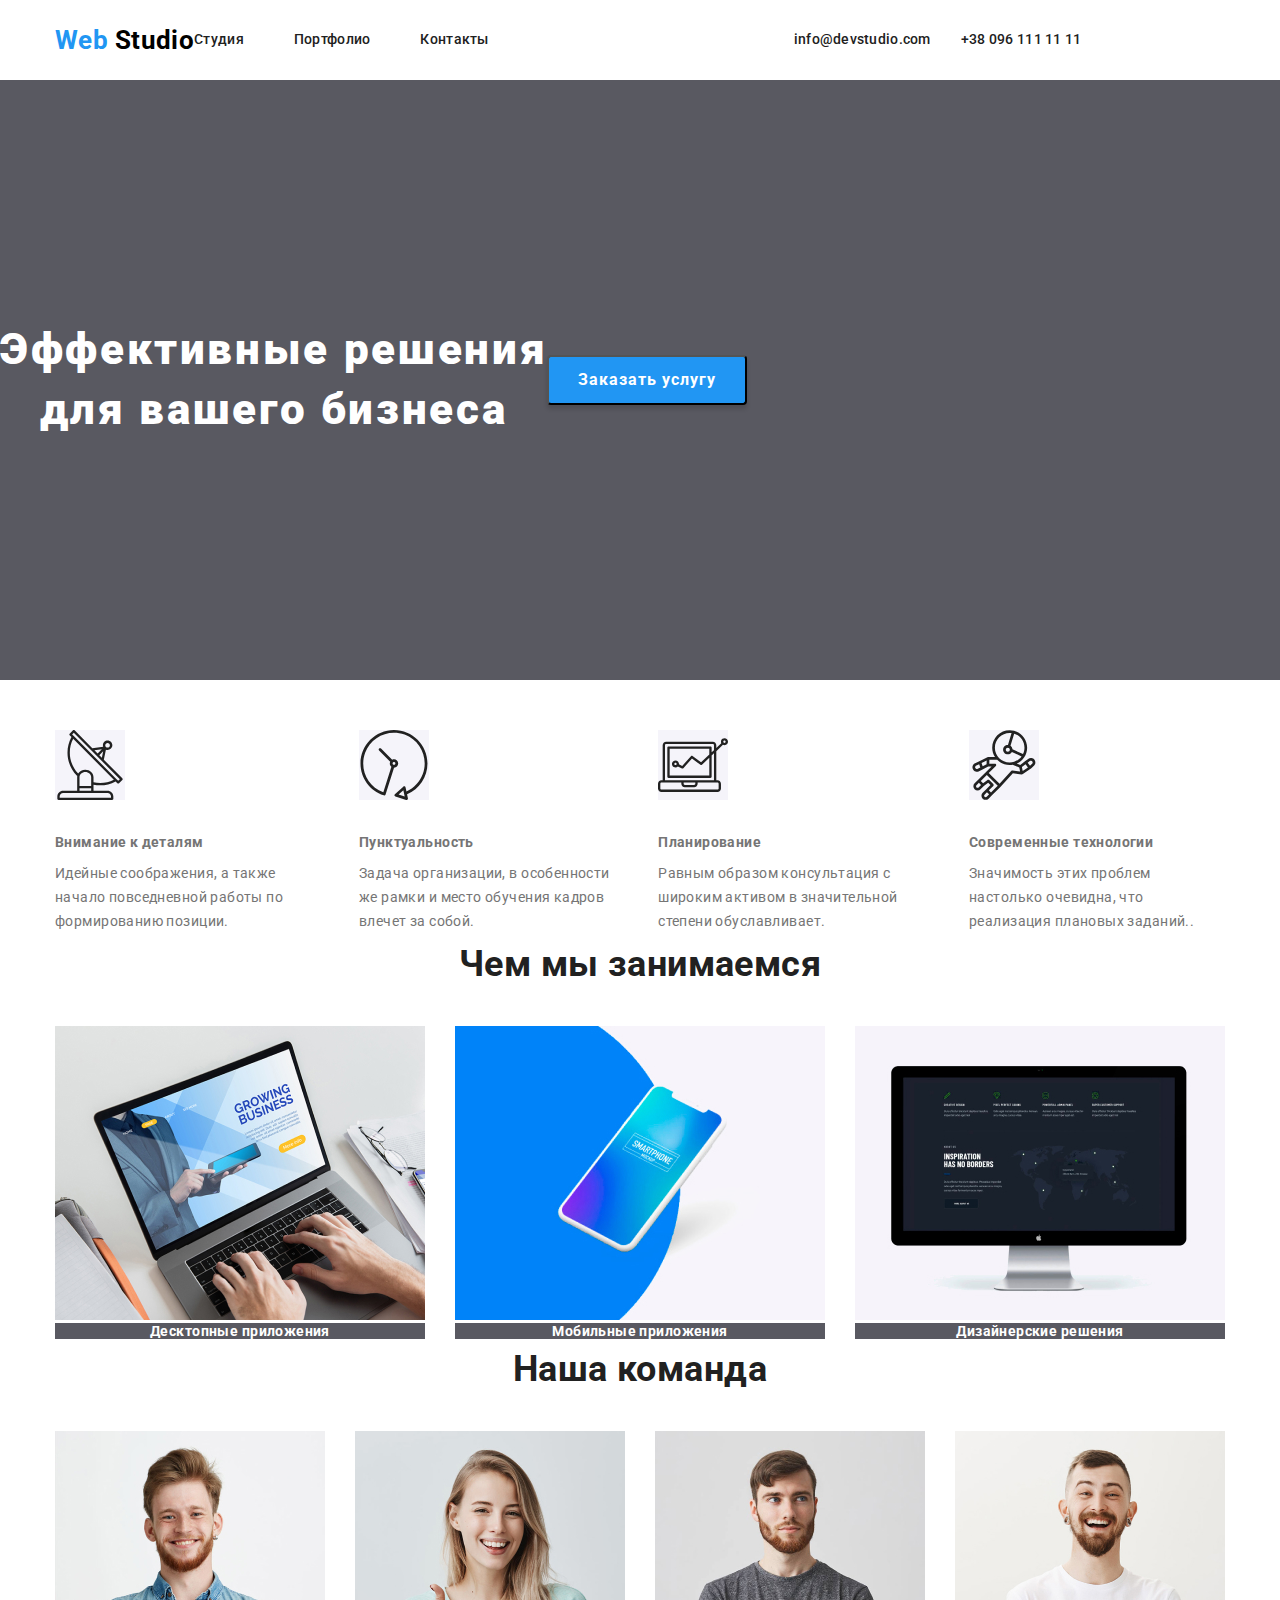
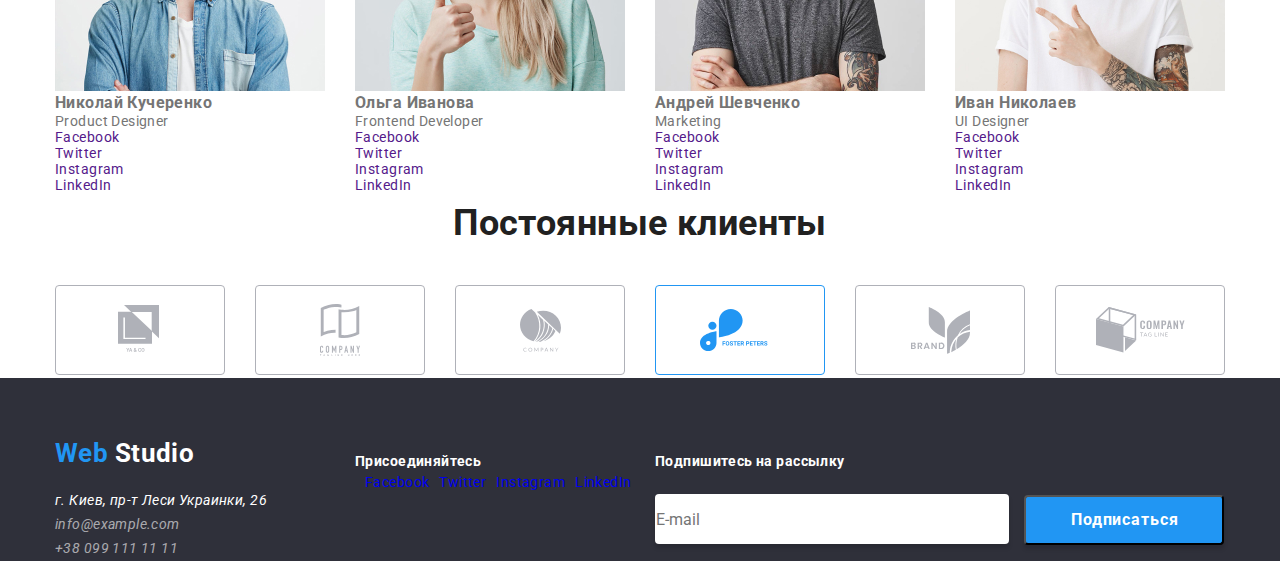
==== index.html @ f5c5eb75 "исправление  стилей, footer закончил" ====
<!DOCTYPE html>
<html lang="ru">


<head>
	<meta charset="UTF-8">
	<meta name="viewport" content="width=device-width, initial-scale=1.0">
	<title lang="en">WebStudio</title>
	<link rel="stylesheet" href="./css/normalise.css">
	<link rel="stylesheet" href="./css/styles.css">
	<link href="https://fonts.googleapis.com/css2?family=Roboto:wght@400;500;700&display=swap" rel="stylesheet">
</head>

<body>
	<!--Шапка -->
	<header>
		<div  class="container">
			<nav class="nav">
			<!-- Логотип кампании -->
			<a class="logotip" lang="en" href="./index.html"><span class="logotip--text" >Web</span> Studio</a>
			<ul class="nav--list">
				<li class="nav--item">
					<a class="nav--link" href="./index.html">Студия</a>
				</li>
				<li class="nav--item">
					<a class="nav--link " href="./portfolio.html">Портфолио</a>
				</li>
				<li class="nav--item">
					<a class="nav--link" href=./index.html>Контакты</a>
				</li>
			</ul>
			<div class="contact">
				<ul class="nav--list1">
					<li  class="nav--item1">
						<a class="nav--link1" href="mailto:info@devstudio.com">info@devstudio.com</a>
						</li>
					<li  class="nav--item1">
						<a class="nav--link1" href="tel:+380961111111">+38 096 111 11 11</a>
					</li>
				</ul>
			</div>
			</nav>
		</div>

		 <!-- Hero -->
		 <div class="hero">
			<h1 class="title--h1" >Эффективные решения <br>  для вашего бизнеса</h1>
			<button class="button" type="button">Заказать услугу</button>
		 </div>
	</header>
	<main>
		<!-- Приимущества -->
		<section class="about">
			<div class="container">
				<h2 hidden> О компании </h2>
				<ul class="about--list">
					<li class="about--item">
						<img class="about--img" src="./img/advantage/satelite.svg" alt=" Спутниковая антена" width="70" height="70">
						<h3 class="about--title">Внимание к деталям</h3>
						<p class="about--text">Идейные соображения, а также начало повседневной работы по формированию позиции.</p>
					</li>
					<li class="about--item">
						<img class="about--img" src="./img/advantage/clok.svg" alt="Часы" width="70" height="70">
						<h3 class="about--title" >Пунктуальность</h3>
						<p class="about--text"> Задача организации, в особенности же рамки и место обучения кадров влечет за собой.</p>
					</li>
					<li class="about--item">
						<img class="about--img" src="./img/advantage/plan.svg" alt="Планирование" width="70" height="70">
						<h3 class="about--title" >Планирование</h3>
						<p class="about--text">Равным образом консультация с широким активом в значительной степени обуславливает.</p>
					</li>
					<li class="about--item">
						<img class="about--img" src="./img/advantage/cosmonaut.svg" alt="Современные технологии" width="70" height="70">
						<h3 class="about--title" >Современные технологии</h3>
						<p class="about--text">Значимость этих проблем настолько очевидна, что реализация плановых заданий..</p>
					</li>
				</ul>
			</div>

		</section>
		<!-- Разработки -->
		<section class="work">
			<div class="container">
				<h2 class="title--h2">Чем мы занимаемся</h2>
				<ul class="work--list">
					<li class="work--item">
						<img class="work--img" src="./img/biznes/descktop.jpg" alt="Десктопные приложения" width="370" height="294">
						<h3 class="work--title">Десктопные приложения</h3>
					</li>
					<li class="work--item">
						<img class="work--img" src="./img/biznes/mobilca.jpg" alt="Мобильные приложения" width="370" height="294">
						<h3 class="work--title">Мобильные приложения</h3>
					</li>
					<li class="work--item">
						<img class="work--img" src="./img/biznes/designed.jpg" alt="Дизайнерские решения" width="370" height="294">
						<h3 class="work--title">Дизайнерские решения</h3>
					</li>
				</ul>
			</div>

		</section>
		<!-- Команда разработчиков -->
		<section class="command">
			<div class="container">
				<h2 class="title--h2">Наша команда</h2>
				<ul class="command--list">
					<li class="command--item">
						<img class="command--img-name" src="./img/comand/img.jpg" alt="Николай Кучеренко" width="270" height="260">
						<h3 class="command--title" >Николай Кучеренко</h3>
						<p class="command--text" lang="en">Product Designer</p>
						<ul>
							<li><a href="" aria-label="Ссылка на Facebook">Facebook</a></li>
							<li><a href="" aria-label="Ссылка на Twitter">Twitter</a></li>
							 <li><a href="" aria-label="Ссылка на Instagram">Instagram</a></li>
							<li><a href="" aria-label="Ссылка на LinkedIn">LinkedIn</a></li>
						</ul>
					</li>
					<li class="command--item">
						<img class="command--img-name" src="./img/comand/img-1.jpg" alt="Ольга Иванова" width="270" height="260">
						<h3 class="command--title" >Ольга Иванова</h3>
						<p class="command--text" lang="en">Frontend Developer</p>
						<ul>
							<li>
								<li><a href="" aria-label="Ссылка на Facebook">Facebook</a></li>
								<li><a href="" aria-label="Ссылка на Twitter">Twitter</a></li>
								<li><a href="" aria-label="Ссылка на Instagram">Instagram</a></li>
								<li><a href="" aria-label="Ссылка на LinkedIn">LinkedIn</a></li>
						</ul>
					</li>
					<li class="command--item">
						<img class="command--img-name" src="./img/comand/img-2.jpg" alt="Андрей Шевченко" width="270" height="260">
						<h3 class="command--title">Андрей Шевченко</h3>
						<p class="command--text" lang="en">Marketing</p>
						<ul>
							<li><a href="" aria-label="Ссылка на Facebook">Facebook</a></li>
							<li><a href="" aria-label="Ссылка на Twitter">Twitter</a></li>
							<li><a href="" aria-label="Ссылка на Instagram">Instagram</a></li>
							<li><a href="" aria-label="Ссылка на LinkedIn">LinkedIn</a></li>
						</ul>
					</li>
					<li class="command--item">
						<img class="command--img-name" src="./img/comand/img-3.jpg" alt="Иван Николаев" width="270" height="260">
						<h3 class="command--title" >Иван Николаев</h3>
						<p class="command--text" lang="en">UI Designer</p>
						<ul>
						 <li><a href="" aria-label="Ссылка на Facebook">Facebook</a></li>
						<li><a href="" aria-label="Ссылка на Twitter">Twitter</a></li>
						<li><a href="" aria-label="Ссылка на Instagram">Instagram</a></li>
						<li><a href="" aria-label="Ссылка на LinkedIn">LinkedIn</a></li>
						</ul>
					</li>
				</ul>
			</div>

		</section>
		<!-- Клиенты компании -->
		<section class="customers">
			<div class="container">
				<h2 class="title--h2">Постоянные клиенты</h2>
				<ul class="customers--list">
					<li class="customers--item"><a href="./index.html"><img src="./img/klient/Client1.svg" alt="ссылка на компанию" width="170"
								height="90"></a></li>
					<li class="customers--item"><a href="./index.html"><img src="./img/klient/Client2.svg" alt="ссылка на компанию" width="170"
								height="90"></a></li>
					<li class="customers--item"><a href="./index.html"><img src="./img/klient/Client3.svg" alt="ссылка на компанию" width="170"
								height="90"></a></li>
					<li class="customers--item"><a href="./index.html"><img src="./img/klient/Client4.svg" alt="ссылка на компанию" width="170"
								height="90"></a></li>
					<li class="customers--item"><a href="./index.html"><img src="./img/klient/Client5.svg" alt="ссылка на компанию" width="170"
								height="90"></a></li>
					<li class="customers--item"><a href="./index.html"><img src="./img/klient/Client6.svg" alt="ссылка на компанию" width="170"
								height="90"></a></li>
				</ul>
			</div>

		</section>
	</main>
	<!-- Координаты и обратная связь -->
	<footer class="footer">
		<div class="container">
		<!-- Логотип кампании -->
		<ul class="footer--list">
			<li class="footer--item">
				<a class="logotip" lang="en" href="./index.html"><span class="logotip--text">Web</span> Studio</a>
				<address class="address"> <span class="address--city">г. Киев, пр-т Леси Украинки, 26</span><br>
					info@example.com <br>
					+38 099 111 11 11
				</address>
			</li>
			<li class="footer--item1">
				<b class="footer--text">Присоединяйтесь</b>
				<ul class="footer--list1">
					<li class="footer--link"></li> <a href="#" aria-label="Ссылка на Facebook">Facebook</a></li>
					<li class="footer--link"></li> <a href="#" aria-label="Ссылка на Twitter">Twitter</a></li>
					<li class="footer--link"></li><a href="#" aria-label="Ссылка на Instagram">Instagram</a></li>
					<li class="footer--link"></li> <a href="#" aria-label="Ссылка на LinkedIn">LinkedIn</a></li>
				</ul>
			</li>
			<li class="footer--item2">
				<b class="footer--text">Подпишитесь на рассылку</b>

				<input class="footer--email" type="email"  placeholder="E-mail" name="email" />
				<button class="footer--buttom" type="submit"> Подписаться</button>
			</li>
		</ul>
		</div>

	</footer>

</body>

</html>
---- css/normalise.css ----
/*! normalize.css v8.0.1 | MIT License | github.com/necolas/normalize.css */

/* Document
   ========================================================================== */

/**
 * 1. Correct the line height in all browsers.
 * 2. Prevent adjustments of font size after orientation changes in iOS.
 */

html {
  line-height: 1.15; /* 1 */
  -webkit-text-size-adjust: 100%; /* 2 */
}

/* Sections
   ========================================================================== */

/**
 * Remove the margin in all browsers.
 */

body {
  margin: 0;
}

/**
 * Render the `main` element consistently in IE.
 */

main {
  display: block;
}

/**
 * Correct the font size and margin on `h1` elements within `section` and
 * `article` contexts in Chrome, Firefox, and Safari.
 */

h1 {
  font-size: 2em;
  margin: 0.67em 0;
}

/* Grouping content
   ========================================================================== */

/**
 * 1. Add the correct box sizing in Firefox.
 * 2. Show the overflow in Edge and IE.
 */

hr {
  box-sizing: content-box; /* 1 */
  height: 0; /* 1 */
  overflow: visible; /* 2 */
}

/**
 * 1. Correct the inheritance and scaling of font size in all browsers.
 * 2. Correct the odd `em` font sizing in all browsers.
 */

pre {
  font-family: monospace, monospace; /* 1 */
  font-size: 1em; /* 2 */
}

/* Text-level semantics
   ========================================================================== */

/**
 * Remove the gray background on active links in IE 10.
 */

a {
  background-color: transparent;
}

/**
 * 1. Remove the bottom border in Chrome 57-
 * 2. Add the correct text decoration in Chrome, Edge, IE, Opera, and Safari.
 */

abbr[title] {
  border-bottom: none; /* 1 */
  text-decoration: underline; /* 2 */
  text-decoration: underline dotted; /* 2 */
}

/**
 * Add the correct font weight in Chrome, Edge, and Safari.
 */

b,
strong {
  font-weight: bolder;
}

/**
 * 1. Correct the inheritance and scaling of font size in all browsers.
 * 2. Correct the odd `em` font sizing in all browsers.
 */

code,
kbd,
samp {
  font-family: monospace, monospace; /* 1 */
  font-size: 1em; /* 2 */
}

/**
 * Add the correct font size in all browsers.
 */

small {
  font-size: 80%;
}

/**
 * Prevent `sub` and `sup` elements from affecting the line height in
 * all browsers.
 */

sub,
sup {
  font-size: 75%;
  line-height: 0;
  position: relative;
  vertical-align: baseline;
}

sub {
  bottom: -0.25em;
}

sup {
  top: -0.5em;
}

/* Embedded content
   ========================================================================== */

/**
 * Remove the border on images inside links in IE 10.
 */

img {
  border-style: none;
}

/* Forms
   ========================================================================== */

/**
 * 1. Change the font styles in all browsers.
 * 2. Remove the margin in Firefox and Safari.
 */

button,
input,
optgroup,
select,
textarea {
  font-family: inherit; /* 1 */
  font-size: 100%; /* 1 */
  line-height: 1.15; /* 1 */
  margin: 0; /* 2 */
}

/**
 * Show the overflow in IE.
 * 1. Show the overflow in Edge.
 */

button,
input { /* 1 */
  overflow: visible;
}

/**
 * Remove the inheritance of text transform in Edge, Firefox, and IE.
 * 1. Remove the inheritance of text transform in Firefox.
 */

button,
select { /* 1 */
  text-transform: none;
}

/**
 * Correct the inability to style clickable types in iOS and Safari.
 */

button,
[type="button"],
[type="reset"],
[type="submit"] {
  -webkit-appearance: button;
}

/**
 * Remove the inner border and padding in Firefox.
 */

button::-moz-focus-inner,
[type="button"]::-moz-focus-inner,
[type="reset"]::-moz-focus-inner,
[type="submit"]::-moz-focus-inner {
  border-style: none;
  padding: 0;
}

/**
 * Restore the focus styles unset by the previous rule.
 */

button:-moz-focusring,
[type="button"]:-moz-focusring,
[type="reset"]:-moz-focusring,
[type="submit"]:-moz-focusring {
  outline: 1px dotted ButtonText;
}

/**
 * Correct the padding in Firefox.
 */

fieldset {
  padding: 0.35em 0.75em 0.625em;
}

/**
 * 1. Correct the text wrapping in Edge and IE.
 * 2. Correct the color inheritance from `fieldset` elements in IE.
 * 3. Remove the padding so developers are not caught out when they zero out
 *    `fieldset` elements in all browsers.
 */

legend {
  box-sizing: border-box; /* 1 */
  color: inherit; /* 2 */
  display: table; /* 1 */
  max-width: 100%; /* 1 */
  padding: 0; /* 3 */
  white-space: normal; /* 1 */
}

/**
 * Add the correct vertical alignment in Chrome, Firefox, and Opera.
 */

progress {
  vertical-align: baseline;
}

/**
 * Remove the default vertical scrollbar in IE 10+.
 */

textarea {
  overflow: auto;
}

/**
 * 1. Add the correct box sizing in IE 10.
 * 2. Remove the padding in IE 10.
 */

[type="checkbox"],
[type="radio"] {
  box-sizing: border-box; /* 1 */
  padding: 0; /* 2 */
}

/**
 * Correct the cursor style of increment and decrement buttons in Chrome.
 */

[type="number"]::-webkit-inner-spin-button,
[type="number"]::-webkit-outer-spin-button {
  height: auto;
}

/**
 * 1. Correct the odd appearance in Chrome and Safari.
 * 2. Correct the outline style in Safari.
 */

[type="search"] {
  -webkit-appearance: textfield; /* 1 */
  outline-offset: -2px; /* 2 */
}

/**
 * Remove the inner padding in Chrome and Safari on macOS.
 */

[type="search"]::-webkit-search-decoration {
  -webkit-appearance: none;
}

/**
 * 1. Correct the inability to style clickable types in iOS and Safari.
 * 2. Change font properties to `inherit` in Safari.
 */

::-webkit-file-upload-button {
  -webkit-appearance: button; /* 1 */
  font: inherit; /* 2 */
}

/* Interactive
   ========================================================================== */

/*
 * Add the correct display in Edge, IE 10+, and Firefox.
 */

details {
  display: block;
}

/*
 * Add the correct display in all browsers.
 */

summary {
  display: list-item;
}

/* Misc
   ========================================================================== */

/**
 * Add the correct display in IE 10+.
 */

template {
  display: none;
}

/**
 * Add the correct display in IE 10.
 */

[hidden] {
  display: none;
}
---- css/styles.css ----
@charset "UTF-8";
:root {
  --main-font: "Roboto", sans-serif;
  --secondary-font: "Raleway", sans-serif;
  --title--dark-color: #212121;
  --title--light-color: #ffffff;
  --btn--dark-color: #212121;
  --btn--accent-color: #2196f3;
  --btn--light-color: #ffffff;
  --text--dark-color: #757575;
  --text--light-color: #ffffff;
  --accent--color: #2196f3;
}

html {
  -webkit-box-sizing: border-box;
          box-sizing: border-box;
}

*,
*::before,
*::after {
  -webkit-box-sizing: inherit;
          box-sizing: inherit;
  margin: 0;
  padding: 0;
}

body {
  font-family: var(--main-font);
  font-size: 14px;
  letter-spacing: 0.03em;
  color: var(--text--dark-color);
}

ul {
  list-style: none;
}

a {
  text-decoration: none;
}

/* Шапка и Логотип компании */
.container {
  width: 1200px;
  padding-left: 15px;
  padding-right: 15px;
  margin-left: auto;
  margin-right: auto;
}

.nav {
  display: -webkit-box;
  display: -ms-flexbox;
  display: flex;
  -webkit-box-align: center;
      -ms-flex-align: center;
          align-items: center;
}

.logotip {
  /*   display: flex;
  margin-left: 215px;
  margin-right: 85px; */
  padding-top: 24px;
  padding-bottom: 24px;
  font-family: var(--secondary-fonty);
  font-weight: 700;
  font-size: 26px;
  line-height: 1.19;
  color: #000000;
}

.logotip--text {
  color: var(--accent--color);
}

/* Панель навигации */
.nav--list {
  display: -webkit-box;
  display: -ms-flexbox;
  display: flex;
}

.nav--list .nav--item + .nav--item {
  margin-left: 50px;
}

.nav--list1 {
  display: -webkit-box;
  display: -ms-flexbox;
  display: flex;
  margin-left: 305px;
}

.nav--list1 .nav--item1 + .nav--item1 {
  margin-left: 30px;
}

.nav--link,
.nav--link1 {
  display: block;
  font-weight: 500;
  line-height: 1.14;
  letter-spacing: 0.02em;
  padding-top: 32px;
  padding-bottom: 32px;
  color: var(--title--dark-color);
}

.nav--link:hover,
.nav--link:focus,
.nav--link1:hover,
.nav--link1:focus {
  color: var(--accent--color);
}

/* Hero */
.hero {
  display: -webkit-box;
  display: -ms-flexbox;
  display: flex;
  -webkit-box-align: center;
      -ms-flex-align: center;
          align-items: center;
  width: 1600px;
  height: 600px;
  margin-top: auto;
  margin-left: auto;
  /*  justify-content: space-between; */
  text-align: center;
  background-color: rgba(47, 48, 58, 0.8);
}

.title--h1 {
  font-weight: 900;
  font-size: 44px;
  line-height: 1.36;
  letter-spacing: 0.06em;
  /*   padding-top: 200px;
  padding-bottom: 30px; */
  color: var(--title--light-color);
}

.button {
  font-family: var(--main-font);
  font-weight: 700;
  font-size: 16px;
  line-height: 0.53;
  letter-spacing: 0.06em;
  color: var(--btn--light-color);
  background: var(--btn--accent-color);
  -webkit-box-shadow: 0px 4px 4px rgba(0, 0, 0, 0.15);
          box-shadow: 0px 4px 4px rgba(0, 0, 0, 0.15);
  border-radius: 4px;
  width: 200px;
  height: 50px;
}

/*Приимущества */
.container .about {
  margin-top: 94px;
  /*  margin-left: 215px; */
}

.title--h2 {
  font-weight: 700;
  font-size: 36px;
  line-height: 1.67;
  text-align: center;
  height: 42px;
  color: var(--title--dark-color);
}

.about--list {
  display: -webkit-box;
  display: -ms-flexbox;
  display: flex;
}

.about--item {
  padding-top: 50px;
  margin-right: 30px;
}

.about--item:last-child {
  margin-right: 0;
}

.about--img,
.work--img {
  background-color: #F5F4FA;
}

.about--title {
  font-weight: 700;
  font-size: 14px;
  line-height: 1.36;
  margin-top: 30px;
}

.about--text,
.address,
.footer--text {
  line-height: 1.71;
  margin-top: 10px;
}

/* Разработки */
.container .work {
  margin-top: 94px;
  /*   margin-left: 215px; */
}

.work--list {
  display: -webkit-box;
  display: -ms-flexbox;
  display: flex;
}

.work--item {
  padding-top: 50px;
  margin-right: 30px;
}

.work--item:not(3) {
  margin-right: 0;
}

.work--title {
  /*  */
  width: 370px;
  /*  height: 70px; */
  font-weight: 700;
  font-size: 14px;
  line-height: 16px;
  text-align: center;
  color: var(--title--light-color);
  background-color: rgba(47, 48, 58, 0.8);
}

/* Команда разработчиков */
.container .command {
  margin-top: 94px;
  /* padding-left: 215px; */
  background: #F5F4FA;
}

.command--list {
  display: -webkit-box;
  display: -ms-flexbox;
  display: flex;
}

.command--item {
  padding-right: 30px;
  margin-top: 50px;
}

.command--item:last-child {
  padding: 0;
}

.command--title
.command--text {
  font-weight: 500;
  font-size: 16px;
  line-height: 1.19;
  padding-left: 495px;
  text-align: center;
}

.command--text {
  font-weight: 400;
}

/* Клиенты компании */
.container .customers {
  margin-top: 94px;
  margin-left: 215px;
}

.customers--list {
  display: -webkit-box;
  display: -ms-flexbox;
  display: flex;
}

.customers--item {
  padding-right: 30px;
  margin-top: 50px;
}

.customers--item:not(6) {
  margin-right: 0;
}

/* Портфолио - шапка*/
.container .prtfolio {
  margin-top: 93px;
  /*  margin-left: 215px; */
  background-color: red;
}

.btn--list {
  display: -webkit-box;
  display: -ms-flexbox;
  display: flex;
  margin-bottom: 4px;
}

.btn--item {
  display: block;
  margin-right: 8px;
}

.btn--item:not(5) {
  margin-right: 0;
}

.button--list {
  font-family: var(--main-font);
  font-weight: 500;
  font-size: 16px;
  line-height: 1.62px;
  letter-spacing: 0.03em;
  color: var(--btn--dark-color);
  background: #f5f4fa;
  border-radius: 4px;
}

.button--list:hover,
.button--list:focus {
  font-family: var(--main-font);
  font-weight: 500;
  font-size: 16px;
  line-height: 1.62;
  color: var(--btn--light-color);
  background-color: var(--btn--accent-color);
}

/* Портфолио -Каталог Работ */
.container .portfolio {
  /*   width: 1170px;
  height: 1360px; */
  margin-top: 93px;
  /*  margin-left: 215px; */
}

.work--catalog-list {
  display: -webkit-box;
  display: -ms-flexbox;
  display: flex;
  -ms-flex-wrap: wrap;
      flex-wrap: wrap;
}

.work--catalog-item {
  display: block;
  width: 370px;
  height: 404px;
  margin-right: 30px;
  margin-top: 30px;
}

.work--catalog-item:nth-child(3n+3) {
  margin-right: 0;
}

.work--catalog-title {
  font-weight: 700;
  font-size: 18px;
  line-height: 2;
  letter-spacing: 0.06em;
  color: var(--title--dark-color);
}

.work--catalog-text {
  font-size: 16px;
  line-height: 1.88px;
  color: var(--text--dark-color);
}

/* .work--catalog-textstyle:hover,
.work--catalog-textstyle:focus
{
  color: var(--text--light-color);
  background-color: var(--accent--color);
}
.work--catalog-link:hover{
  color: var(--text--light-color);
  background-color: var(--accent--color);
}
 */
/* Координаты и обратная связь */
.footer {
  /*   height: 252px; */
  background: #2F303A;
}

.container .footer {
  width: 1170px;
}

.footer--list {
  display: -webkit-box;
  display: -ms-flexbox;
  display: flex;
}

.footer--item {
  padding-top: 60px;
  width: 231px;
}

.footer--item .logotip {
  /* width: 153px; */
  margin: 0;
  padding: 0;
  color: var(--text--light-color);
}

.footer--item .address {
  /*  display: flex; */
  margin: 0;
  padding: 0;
  padding-top: 20px;
  color: rgba(255, 255, 255, 0.6);
}

.footer--item .address--city {
  color: var(--text--light-color);
}

.footer--item1 {
  width: 206px;
  margin-left: 69px;
  padding-top: 72px;
}

.footer--list1 {
  display: -webkit-box;
  display: -ms-flexbox;
  display: flex;
}

.footer--link {
  margin-top: 20px;
  margin-left: 10px;
}

.footer--item2 {
  width: 570px;
  margin-top: 72px;
  margin-left: 94px;
  /*   background-color: red */
}

.footer--item2 .footer--text {
  margin: 0;
  display: block;
  color: var(--title--light-color);
}

.footer--item1 .footer--text {
  margin: 0;
  display: block;
  color: var(--title--light-color);
}

.footer--email {
  display: inline-block;
  margin: 0;
  padding: 0;
  height: 50px;
  margin-top: 20px;
  /*  margin-right: 12px; */
  width: 354px;
  font-size: 16px;
  line-height: 1.25px;
  border: 1px solid rgba(255, 255, 255, 0.3);
  -webkit-box-sizing: border-box;
          box-sizing: border-box;
  -webkit-box-shadow: 0px 4px 4px rgba(0, 0, 0, 0.15);
          box-shadow: 0px 4px 4px rgba(0, 0, 0, 0.15);
  border-radius: 4px;
}

.footer--buttom {
  display: inline-block;
  width: 200px;
  height: 50px;
  margin-left: 12px;
  padding-top: 10px;
  padding-bottom: 10px;
  padding-left: 29px;
  padding-right: 28px;
  font-weight: 700;
  font-size: 16px;
  line-height: 1,87;
  /* align-items: center; */
  text-align: center;
  letter-spacing: 0.06em;
  color: var(--btn--light-color);
  background: #2196F3;
  /* #2F303A; */
  -webkit-box-shadow: 0px 4px 4px rgba(0, 0, 0, 0.15);
          box-shadow: 0px 4px 4px rgba(0, 0, 0, 0.15);
  border-radius: 4px;
}

/* .footer--buttom:hover,
.footer--buttom:focus{
  background-color: var(--btn--accent-color);
} */
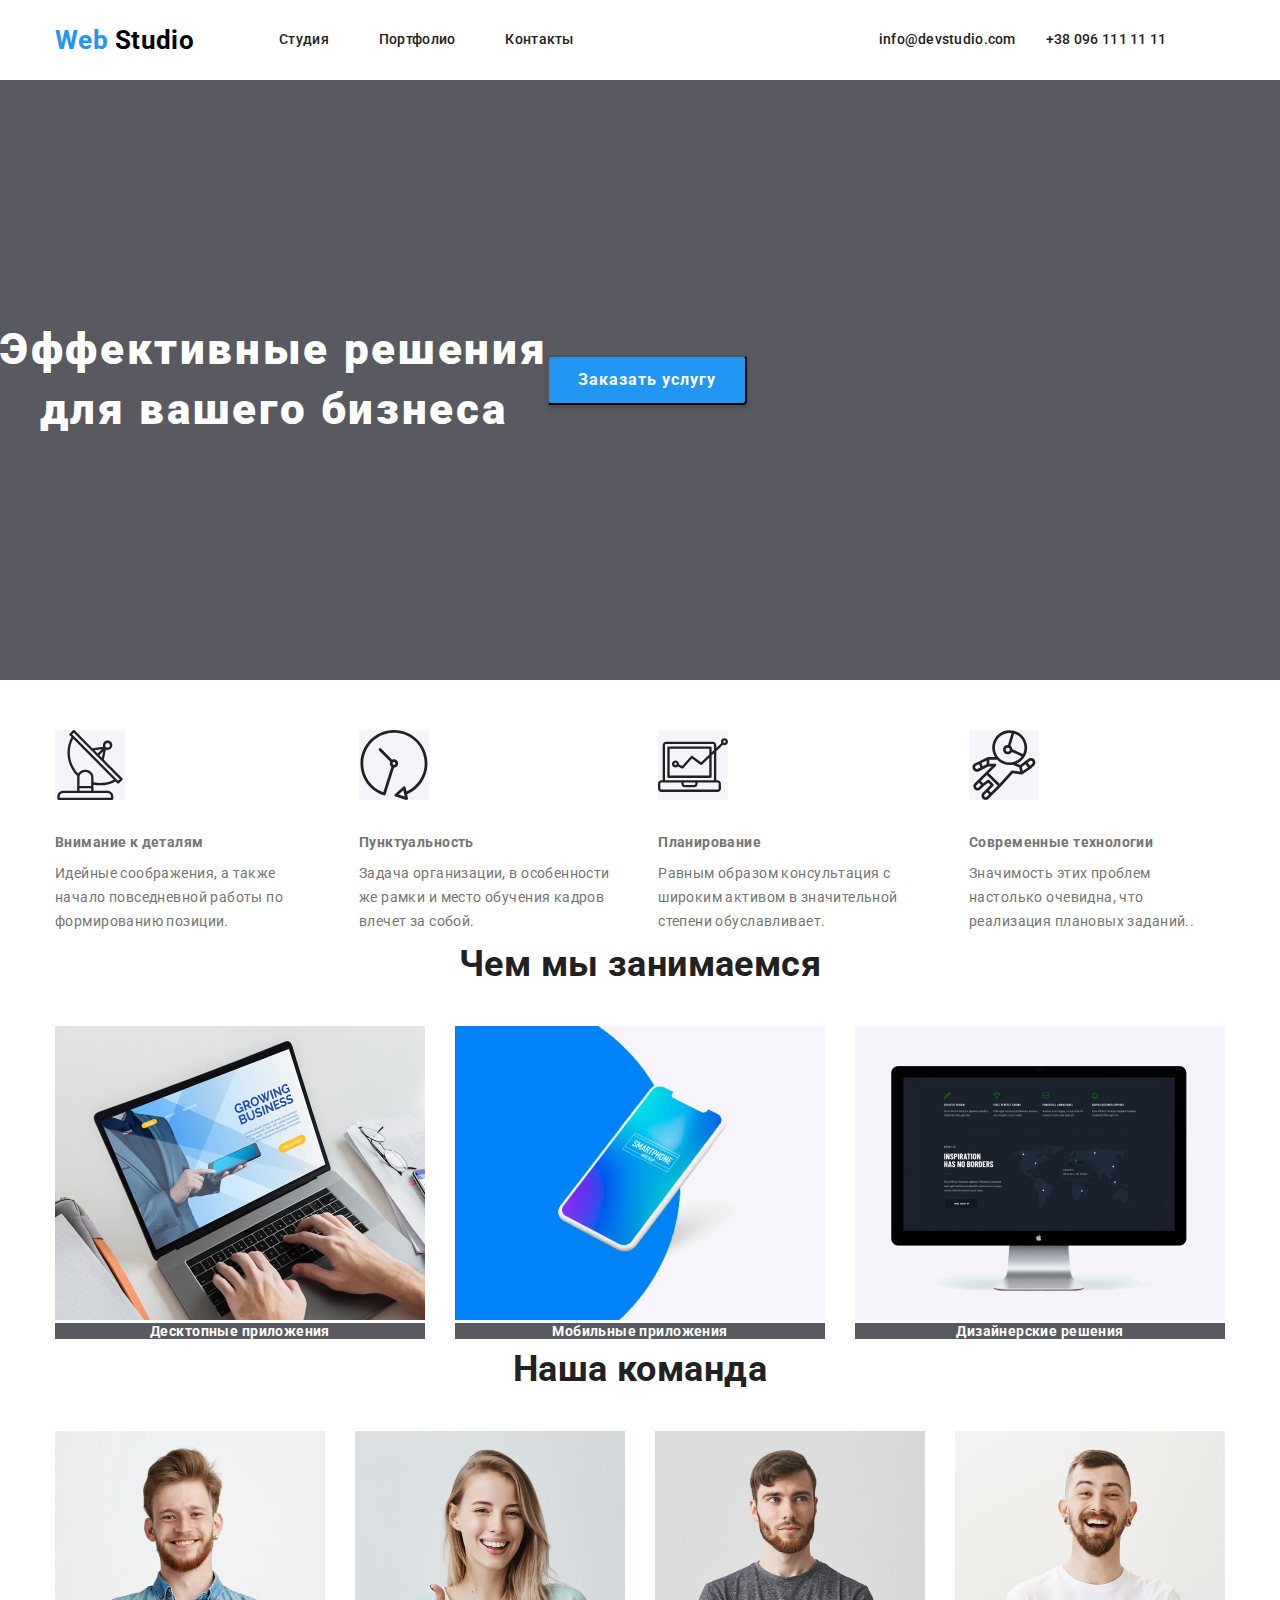
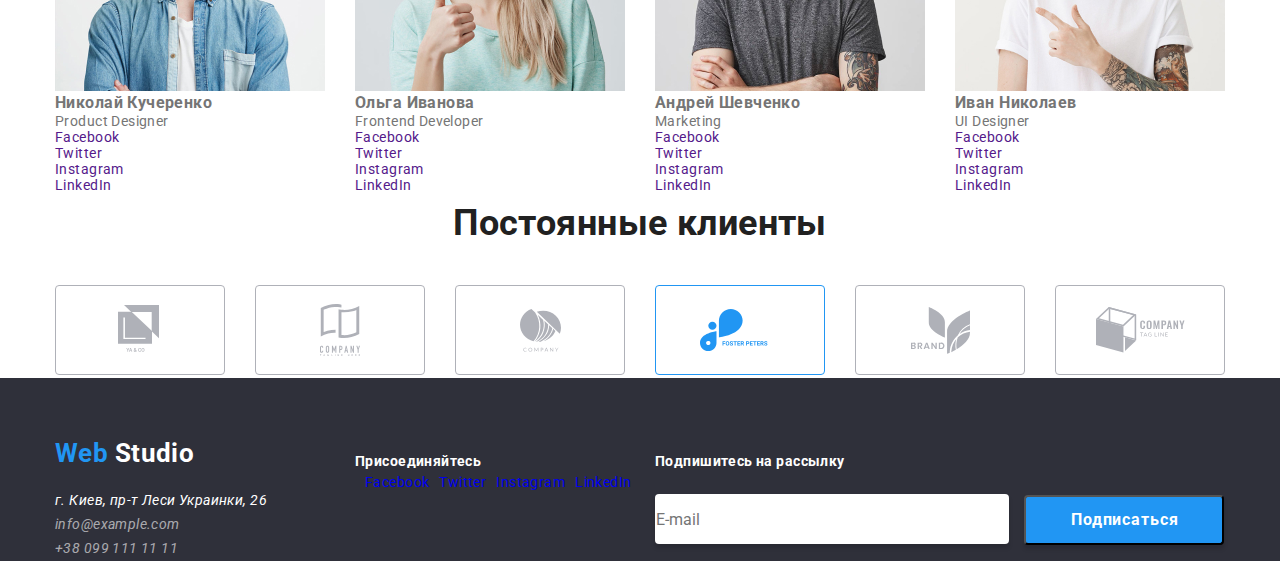
==== commit aef7e651: "шапка и footer finito lya comedy" ====
--- a/index.html
+++ b/index.html
@@ -1,6 +1,5 @@
 <!DOCTYPE html>
 <html lang="ru">
-
 
 <head>
 	<meta charset="UTF-8">
--- a/css/styles.css
+++ b/css/styles.css
@@ -54,6 +54,7 @@
   display: -webkit-box;
   display: -ms-flexbox;
   display: flex;
+  /* justify-content: space-between; */
   -webkit-box-align: center;
       -ms-flex-align: center;
           align-items: center;
@@ -63,8 +64,8 @@
   /*   display: flex;
   margin-left: 215px;
   margin-right: 85px; */
-  padding-top: 24px;
-  padding-bottom: 24px;
+  /* padding-top: 24px; */
+  /*  padding-bottom: 24px; */
   font-family: var(--secondary-fonty);
   font-weight: 700;
   font-size: 26px;
@@ -81,6 +82,7 @@
   display: -webkit-box;
   display: -ms-flexbox;
   display: flex;
+  margin-left: 85px;
 }
 
 .nav--list .nav--item + .nav--item {
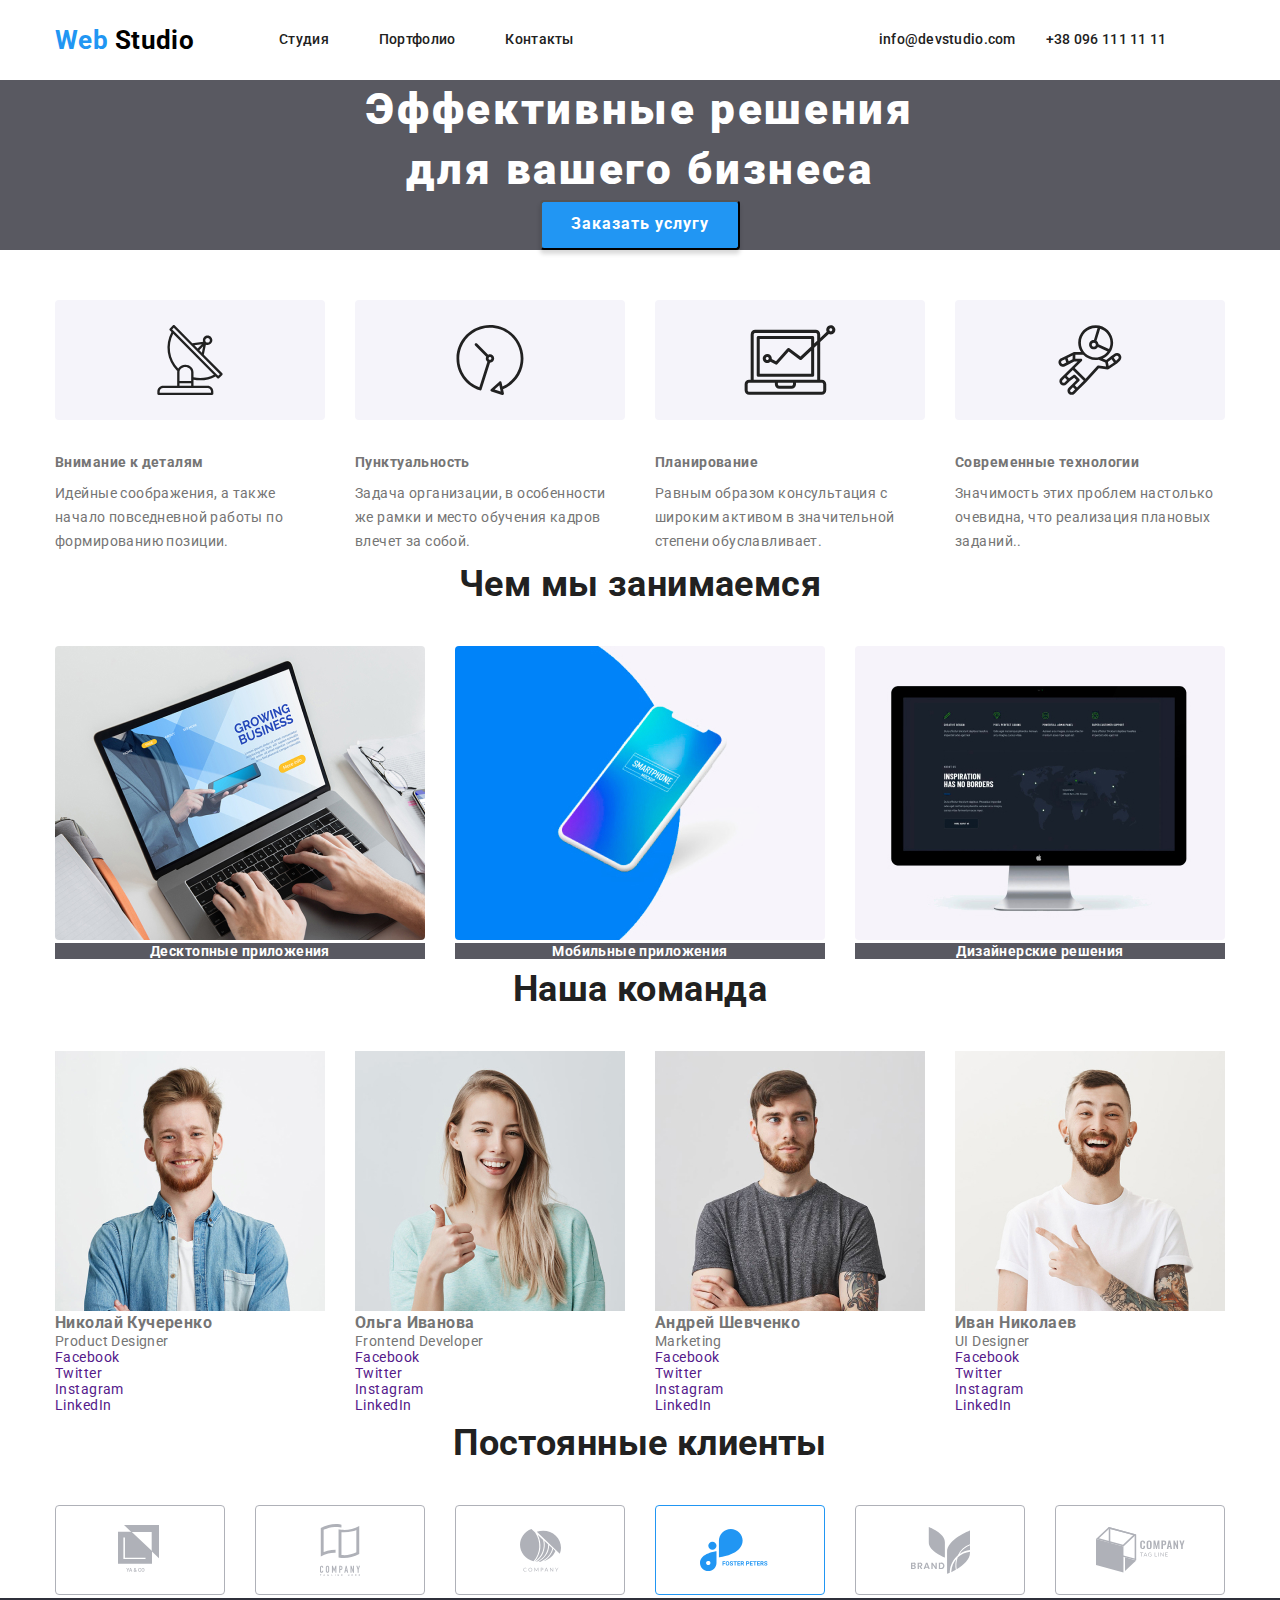
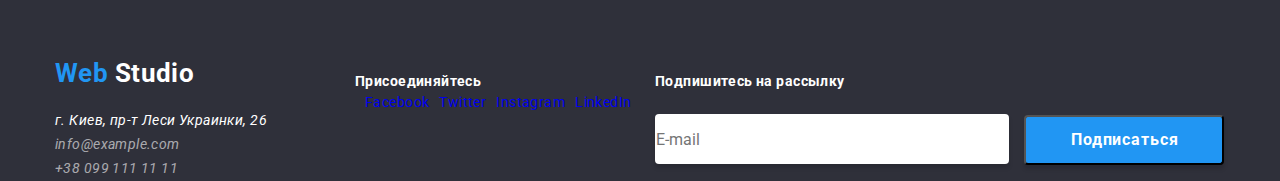
==== commit f55e4d07: "стили приимущества finito lya comedi" ====
--- a/index.html
+++ b/index.html
@@ -8,6 +8,12 @@
 	<link rel="stylesheet" href="./css/normalise.css">
 	<link rel="stylesheet" href="./css/styles.css">
 	<link href="https://fonts.googleapis.com/css2?family=Roboto:wght@400;500;700&display=swap" rel="stylesheet">
+	<!-- <style>
+		header{
+			background-image: url(./img/Header.png);
+  		/* background-color: rgba(47, 48, 58, 0.8); */
+		}
+	</style> -->
 </head>
 
 <body>
@@ -43,8 +49,11 @@
 
 		 <!-- Hero -->
 		 <div class="hero">
-			<h1 class="title--h1" >Эффективные решения <br>  для вашего бизнеса</h1>
-			<button class="button" type="button">Заказать услугу</button>
+			 <div class="container">
+					<h1 class="title--h1" >Эффективные решения <br>  для вашего бизнеса</h1>
+				<button class="button" type="button">Заказать услугу</button>
+			 </div>
+
 		 </div>
 	</header>
 	<main>
--- a/css/styles.css
+++ b/css/styles.css
@@ -118,19 +118,8 @@
   color: var(--accent--color);
 }
 
-/* Hero */
+/* Hero добавить фон */
 .hero {
-  display: -webkit-box;
-  display: -ms-flexbox;
-  display: flex;
-  -webkit-box-align: center;
-      -ms-flex-align: center;
-          align-items: center;
-  width: 1600px;
-  height: 600px;
-  margin-top: auto;
-  margin-left: auto;
-  /*  justify-content: space-between; */
   text-align: center;
   background-color: rgba(47, 48, 58, 0.8);
 }
@@ -140,30 +129,34 @@
   font-size: 44px;
   line-height: 1.36;
   letter-spacing: 0.06em;
-  /*   padding-top: 200px;
-  padding-bottom: 30px; */
+  margin: 0;
   color: var(--title--light-color);
 }
 
 .button {
+  width: 200px;
+  height: 50px;
+  /*   display: inline-block; */
   font-family: var(--main-font);
   font-weight: 700;
   font-size: 16px;
   line-height: 0.53;
   letter-spacing: 0.06em;
+  /*  padding-top: 10px;
+  padding-bottom: 10px;
+  padding-right: 32px;
+  padding-left: 32px;
+ */
   color: var(--btn--light-color);
   background: var(--btn--accent-color);
   -webkit-box-shadow: 0px 4px 4px rgba(0, 0, 0, 0.15);
           box-shadow: 0px 4px 4px rgba(0, 0, 0, 0.15);
   border-radius: 4px;
-  width: 200px;
-  height: 50px;
 }
 
 /*Приимущества */
 .container .about {
   margin-top: 94px;
-  /*  margin-left: 215px; */
 }
 
 .title--h2 {
@@ -182,6 +175,7 @@
 }
 
 .about--item {
+  width: 270px;
   padding-top: 50px;
   margin-right: 30px;
 }
@@ -190,8 +184,16 @@
   margin-right: 0;
 }
 
+.about--img {
+  width: 270px;
+  height: 120px;
+  padding-top: 25px;
+  padding-bottom: 25px;
+}
+
 .about--img,
 .work--img {
+  border-radius: 4px;
   background-color: #F5F4FA;
 }
 
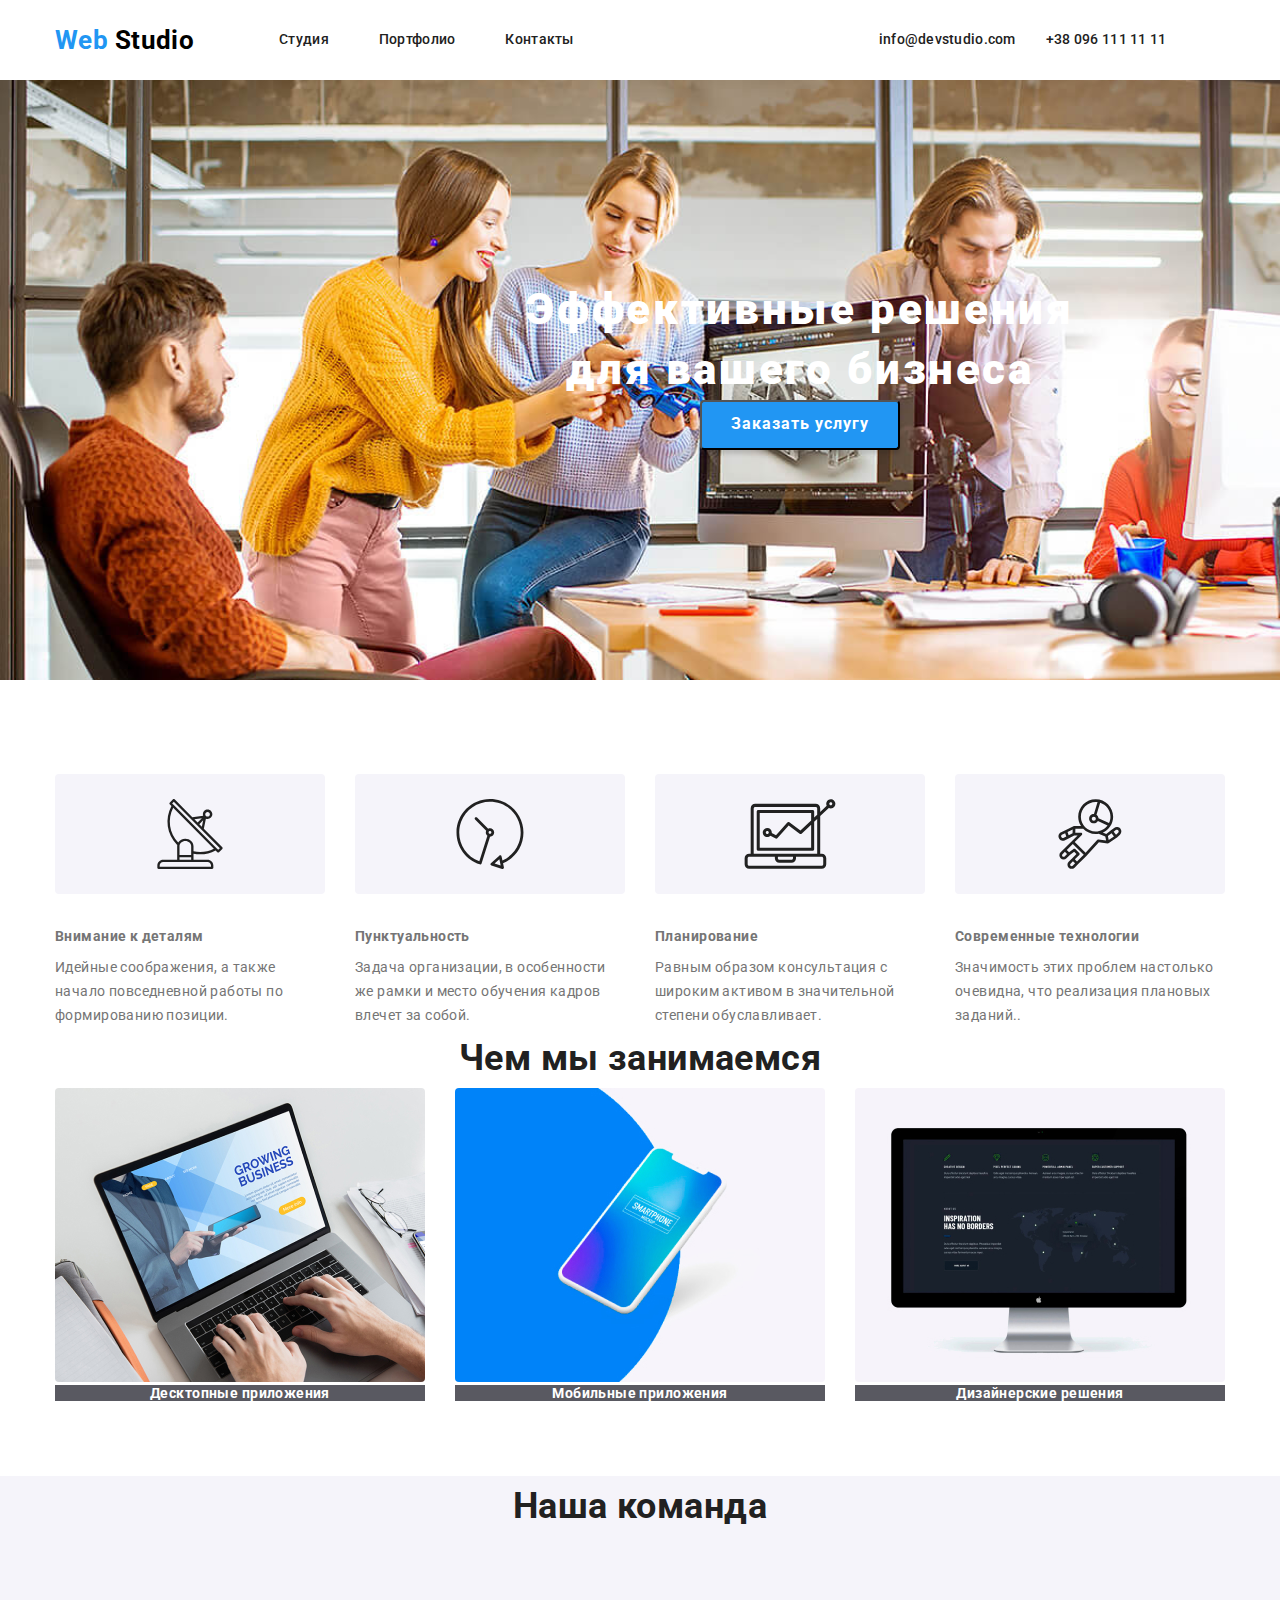
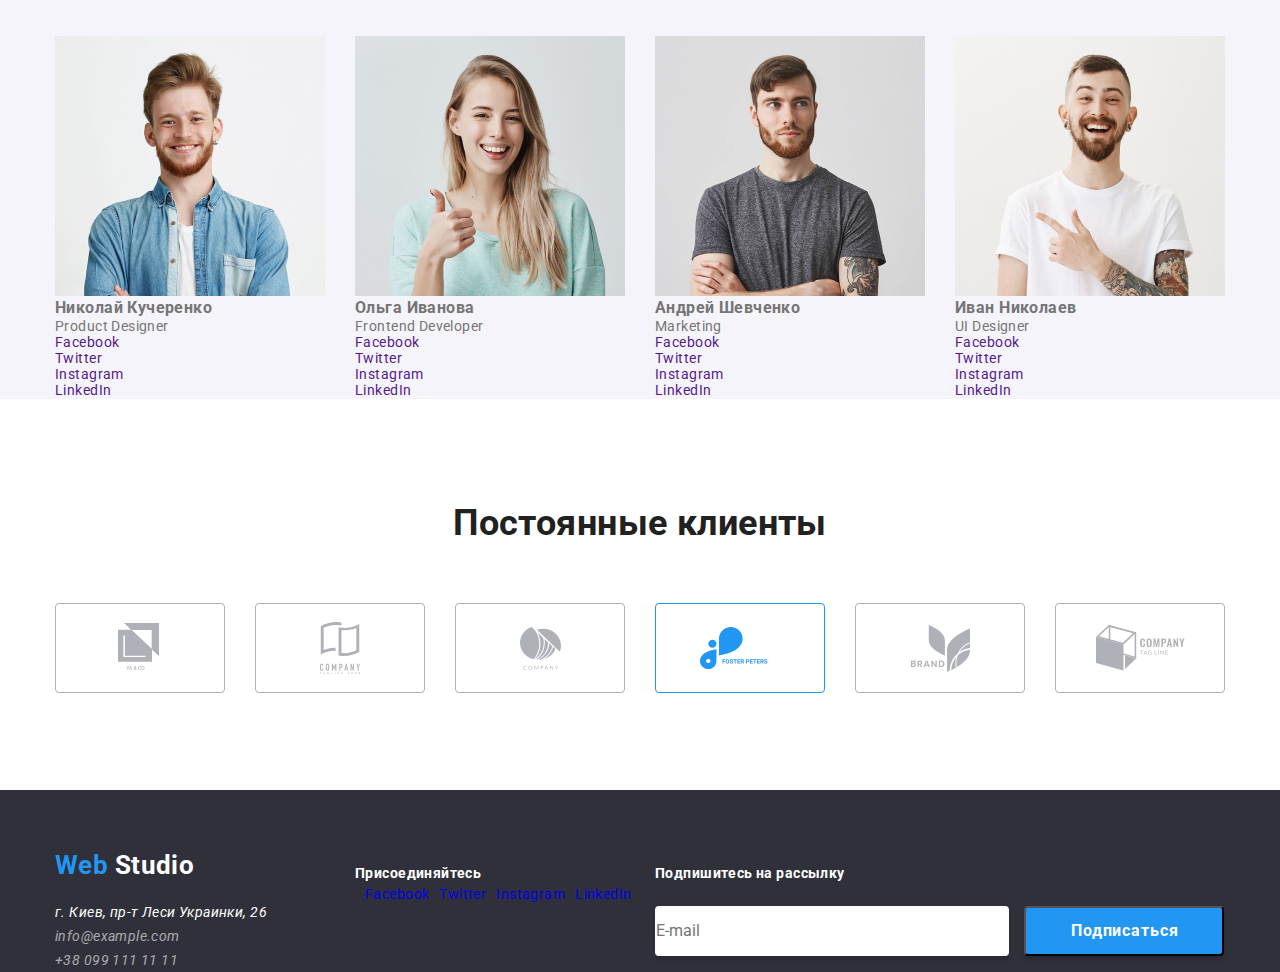
==== commit c1a4ef63: "index full" ====
--- a/index.html
+++ b/index.html
@@ -8,12 +8,12 @@
 	<link rel="stylesheet" href="./css/normalise.css">
 	<link rel="stylesheet" href="./css/styles.css">
 	<link href="https://fonts.googleapis.com/css2?family=Roboto:wght@400;500;700&display=swap" rel="stylesheet">
-	<!-- <style>
-		header{
+	<style>
+		.hero{
 			background-image: url(./img/Header.png);
   		/* background-color: rgba(47, 48, 58, 0.8); */
 		}
-	</style> -->
+	</style>
 </head>
 
 <body>
@@ -46,20 +46,21 @@
 			</div>
 			</nav>
 		</div>
-
-		 <!-- Hero -->
-		 <div class="hero">
-			 <div class="container">
+	</header>
+		<!-- Hero -->
+
+		<div class="hero">
+			<div class="container"></div>
 					<h1 class="title--h1" >Эффективные решения <br>  для вашего бизнеса</h1>
 				<button class="button" type="button">Заказать услугу</button>
-			 </div>
-
-		 </div>
-	</header>
+			</div>
+		</div>
+
 	<main>
 		<!-- Приимущества -->
+		<div class="container">
 		<section class="about">
-			<div class="container">
+
 				<h2 hidden> О компании </h2>
 				<ul class="about--list">
 					<li class="about--item">
@@ -162,8 +163,8 @@
 
 		</section>
 		<!-- Клиенты компании -->
+		<div class="container">
 		<section class="customers">
-			<div class="container">
 				<h2 class="title--h2">Постоянные клиенты</h2>
 				<ul class="customers--list">
 					<li class="customers--item"><a href="./index.html"><img src="./img/klient/Client1.svg" alt="ссылка на компанию" width="170"
@@ -184,31 +185,31 @@
 		</section>
 	</main>
 	<!-- Координаты и обратная связь -->
-	<footer class="footer">
+	<footer class="coordinates">
 		<div class="container">
 		<!-- Логотип кампании -->
-		<ul class="footer--list">
-			<li class="footer--item">
+		<ul class="coordinates--list">
+			<li class="coordinates--item">
 				<a class="logotip" lang="en" href="./index.html"><span class="logotip--text">Web</span> Studio</a>
 				<address class="address"> <span class="address--city">г. Киев, пр-т Леси Украинки, 26</span><br>
 					info@example.com <br>
 					+38 099 111 11 11
 				</address>
 			</li>
-			<li class="footer--item1">
-				<b class="footer--text">Присоединяйтесь</b>
-				<ul class="footer--list1">
-					<li class="footer--link"></li> <a href="#" aria-label="Ссылка на Facebook">Facebook</a></li>
-					<li class="footer--link"></li> <a href="#" aria-label="Ссылка на Twitter">Twitter</a></li>
-					<li class="footer--link"></li><a href="#" aria-label="Ссылка на Instagram">Instagram</a></li>
-					<li class="footer--link"></li> <a href="#" aria-label="Ссылка на LinkedIn">LinkedIn</a></li>
+			<li class="coordinates--item1">
+				<b class="coordinates--text">Присоединяйтесь</b>
+				<ul class="coordinates--list1">
+					<li class="coordinates--link"></li> <a href="#" aria-label="Ссылка на Facebook">Facebook</a></li>
+					<li class="coordinates--link"></li> <a href="#" aria-label="Ссылка на Twitter">Twitter</a></li>
+					<li class="coordinates--link"></li><a href="#" aria-label="Ссылка на Instagram">Instagram</a></li>
+					<li class="coordinates--link"></li> <a href="#" aria-label="Ссылка на LinkedIn">LinkedIn</a></li>
 				</ul>
 			</li>
-			<li class="footer--item2">
-				<b class="footer--text">Подпишитесь на рассылку</b>
-
-				<input class="footer--email" type="email"  placeholder="E-mail" name="email" />
-				<button class="footer--buttom" type="submit"> Подписаться</button>
+			<li class="coordinates--item2">
+				<b class="coordinates--text">Подпишитесь на рассылку</b>
+
+				<input class="coordinates--email" type="email"  placeholder="E-mail" name="email" />
+				<button class="coordinates--buttom" type="submit"> Подписаться</button>
 			</li>
 		</ul>
 		</div>
--- a/css/styles.css
+++ b/css/styles.css
@@ -120,8 +120,16 @@
 
 /* Hero добавить фон */
 .hero {
+  display: inline-block;
+  width: 1600px;
+  height: 600px;
+  padding-top: 200px;
   text-align: center;
   background-color: rgba(47, 48, 58, 0.8);
+}
+
+.container .hero {
+  margin-top: 94px;
 }
 
 .title--h1 {
@@ -164,7 +172,7 @@
   font-size: 36px;
   line-height: 1.67;
   text-align: center;
-  height: 42px;
+  /*  height: 42px; */
   color: var(--title--dark-color);
 }
 
@@ -176,7 +184,6 @@
 
 .about--item {
   width: 270px;
-  padding-top: 50px;
   margin-right: 30px;
 }
 
@@ -206,7 +213,7 @@
 
 .about--text,
 .address,
-.footer--text {
+.coordinates--text {
   line-height: 1.71;
   margin-top: 10px;
 }
@@ -214,7 +221,6 @@
 /* Разработки */
 .container .work {
   margin-top: 94px;
-  /*   margin-left: 215px; */
 }
 
 .work--list {
@@ -224,7 +230,8 @@
 }
 
 .work--item {
-  padding-top: 50px;
+  width: 370px;
+  height: 294px;
   margin-right: 30px;
 }
 
@@ -245,9 +252,8 @@
 }
 
 /* Команда разработчиков */
-.container .command {
+.command {
   margin-top: 94px;
-  /* padding-left: 215px; */
   background: #F5F4FA;
 }
 
@@ -255,6 +261,7 @@
   display: -webkit-box;
   display: -ms-flexbox;
   display: flex;
+  margin-top: 50px;
 }
 
 .command--item {
@@ -282,7 +289,6 @@
 /* Клиенты компании */
 .container .customers {
   margin-top: 94px;
-  margin-left: 215px;
 }
 
 .customers--list {
@@ -398,34 +404,34 @@
 }
  */
 /* Координаты и обратная связь */
-.footer {
-  /*   height: 252px; */
+.coordinates {
+  margin-top: 94px;
   background: #2F303A;
 }
 
-.container .footer {
-  width: 1170px;
-}
-
-.footer--list {
-  display: -webkit-box;
-  display: -ms-flexbox;
-  display: flex;
-}
-
-.footer--item {
+/*
+.container .coordinates{
+
+  } */
+.coordinates--list {
+  display: -webkit-box;
+  display: -ms-flexbox;
+  display: flex;
+}
+
+.coordinates--item {
   padding-top: 60px;
   width: 231px;
 }
 
-.footer--item .logotip {
+.coordinates--item .logotip {
   /* width: 153px; */
   margin: 0;
   padding: 0;
   color: var(--text--light-color);
 }
 
-.footer--item .address {
+.coordinates--item .address {
   /*  display: flex; */
   margin: 0;
   padding: 0;
@@ -433,47 +439,47 @@
   color: rgba(255, 255, 255, 0.6);
 }
 
-.footer--item .address--city {
+.coordinates--item .address--city {
   color: var(--text--light-color);
 }
 
-.footer--item1 {
+.coordinates--item1 {
   width: 206px;
   margin-left: 69px;
   padding-top: 72px;
 }
 
-.footer--list1 {
-  display: -webkit-box;
-  display: -ms-flexbox;
-  display: flex;
-}
-
-.footer--link {
+.coordinates--list1 {
+  display: -webkit-box;
+  display: -ms-flexbox;
+  display: flex;
+}
+
+.coordinates--link {
   margin-top: 20px;
   margin-left: 10px;
 }
 
-.footer--item2 {
+.coordinates--item2 {
   width: 570px;
   margin-top: 72px;
   margin-left: 94px;
   /*   background-color: red */
 }
 
-.footer--item2 .footer--text {
+.coordinates--item2 .coordinates--text {
   margin: 0;
   display: block;
   color: var(--title--light-color);
 }
 
-.footer--item1 .footer--text {
+.coordinates--item1 .coordinates--text {
   margin: 0;
   display: block;
   color: var(--title--light-color);
 }
 
-.footer--email {
+.coordinates--email {
   display: inline-block;
   margin: 0;
   padding: 0;
@@ -491,7 +497,7 @@
   border-radius: 4px;
 }
 
-.footer--buttom {
+.coordinates--buttom {
   display: inline-block;
   width: 200px;
   height: 50px;
@@ -513,8 +519,3 @@
           box-shadow: 0px 4px 4px rgba(0, 0, 0, 0.15);
   border-radius: 4px;
 }
-
-/* .footer--buttom:hover,
-.footer--buttom:focus{
-  background-color: var(--btn--accent-color);
-} */
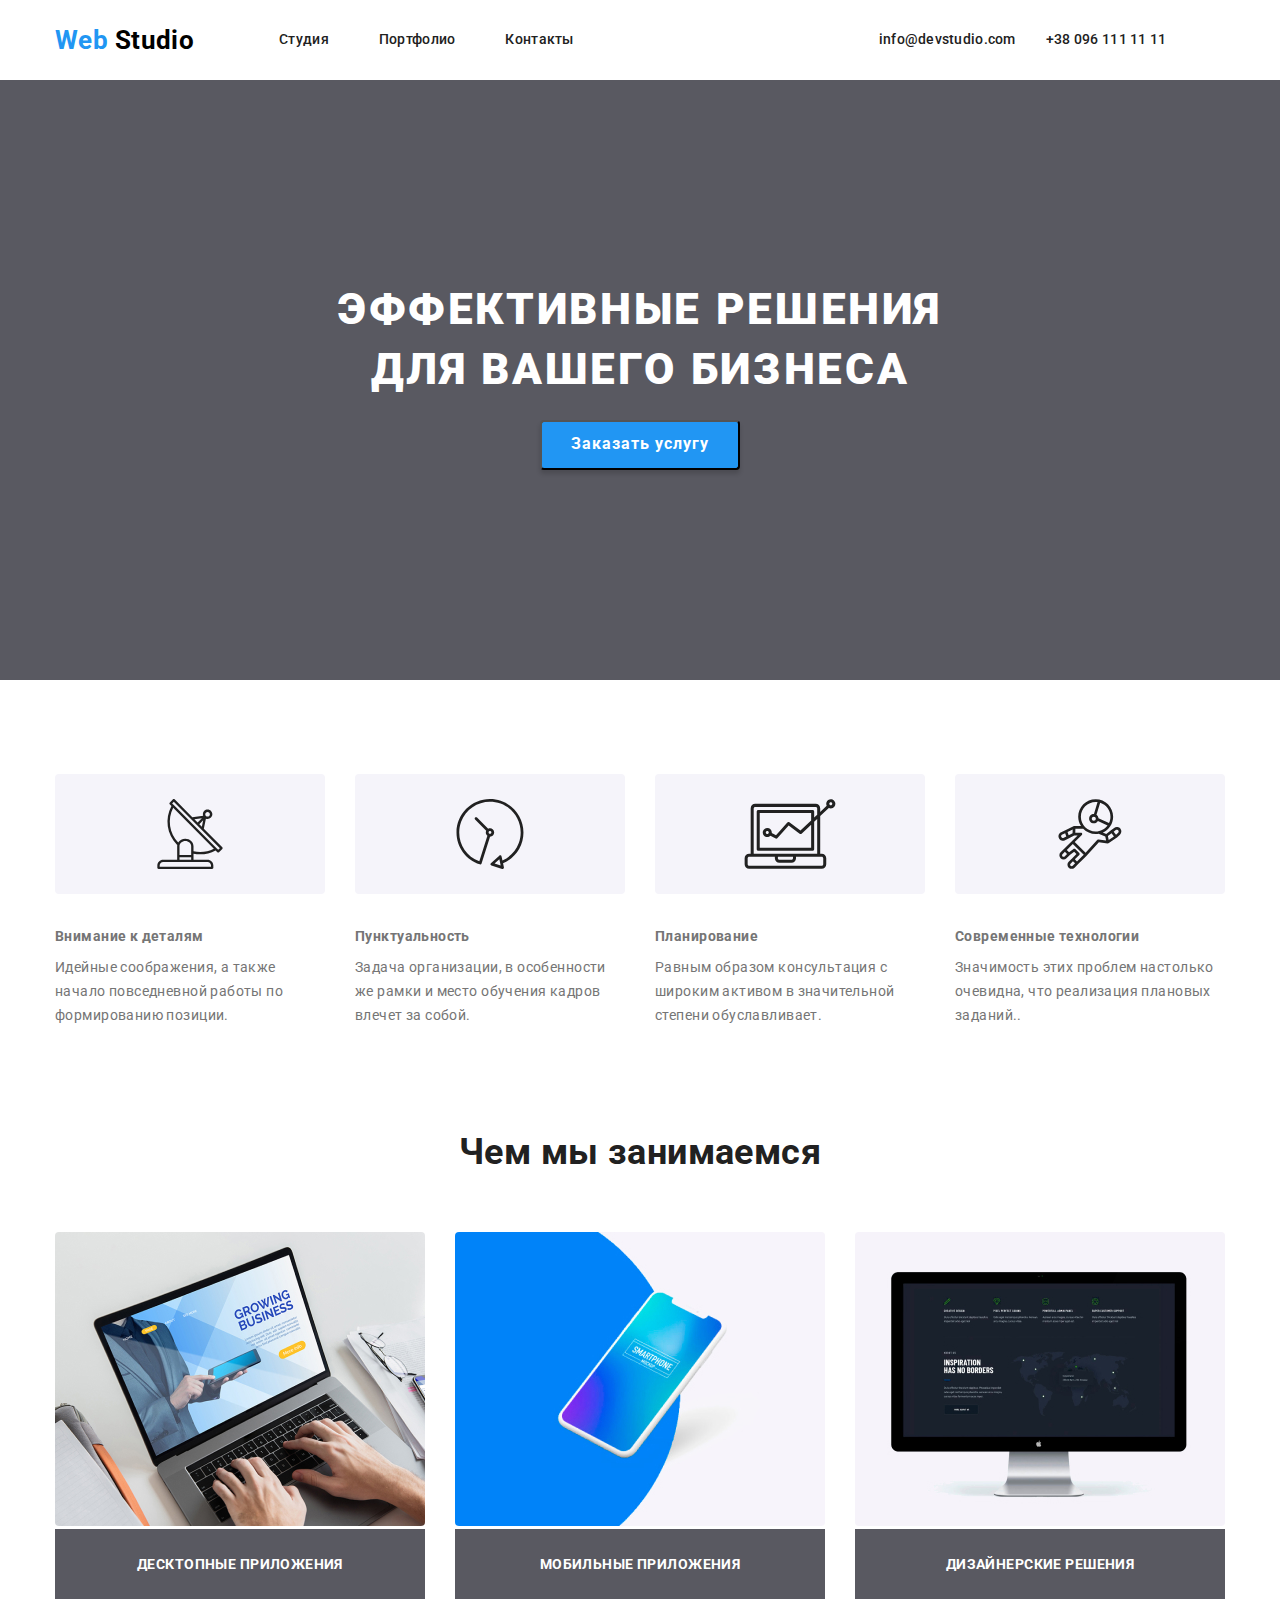
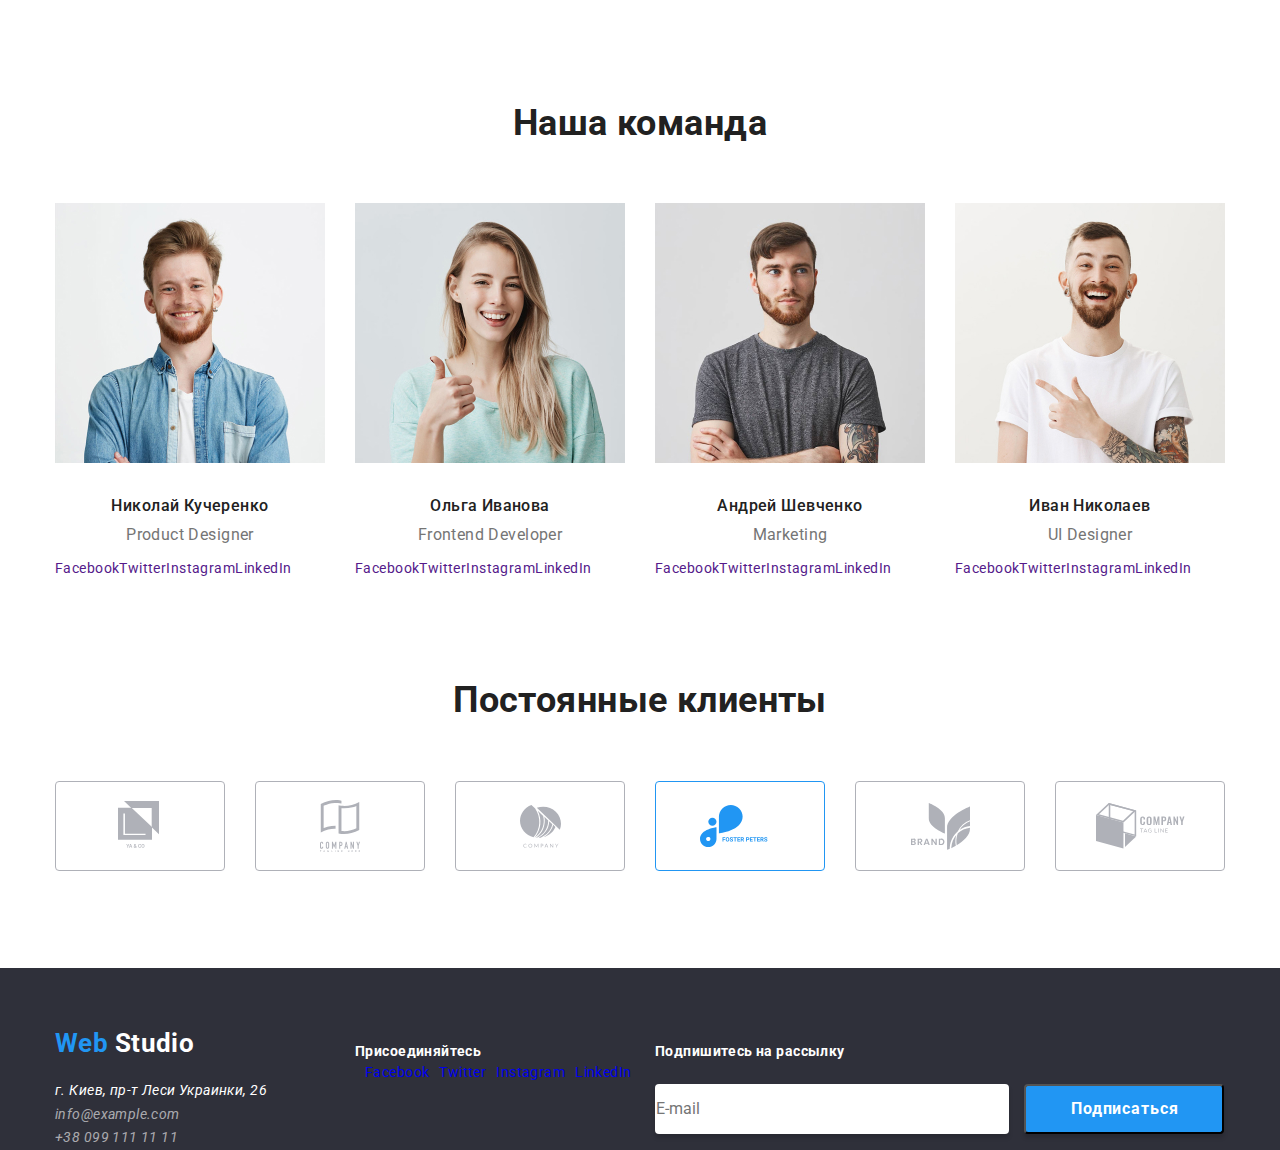
==== commit 8c0265aa: "index finito lya comedy" ====
--- a/index.html
+++ b/index.html
@@ -8,12 +8,12 @@
 	<link rel="stylesheet" href="./css/normalise.css">
 	<link rel="stylesheet" href="./css/styles.css">
 	<link href="https://fonts.googleapis.com/css2?family=Roboto:wght@400;500;700&display=swap" rel="stylesheet">
-	<style>
+	<!-- <style>
 		.hero{
 			background-image: url(./img/Header.png);
   		/* background-color: rgba(47, 48, 58, 0.8); */
 		}
-	</style>
+	</style> -->
 </head>
 
 <body>
@@ -49,8 +49,8 @@
 	</header>
 		<!-- Hero -->
 
-		<div class="hero">
-			<div class="container"></div>
+		<div class="hero" >
+			<div class="container">
 					<h1 class="title--h1" >Эффективные решения <br>  для вашего бизнеса</h1>
 				<button class="button" type="button">Заказать услугу</button>
 			</div>
@@ -91,23 +91,22 @@
 		<section class="work">
 			<div class="container">
 				<h2 class="title--h2">Чем мы занимаемся</h2>
-				<ul class="work--list">
+				<ul class="work--list ">
 					<li class="work--item">
-						<img class="work--img" src="./img/biznes/descktop.jpg" alt="Десктопные приложения" width="370" height="294">
+						<a href="" target="_blank" ><img class="work--img" src="./img/biznes/descktop.jpg" alt="Десктопные приложения" width="370" height="294"></a>
 						<h3 class="work--title">Десктопные приложения</h3>
 					</li>
 					<li class="work--item">
-						<img class="work--img" src="./img/biznes/mobilca.jpg" alt="Мобильные приложения" width="370" height="294">
+						<a href="" target="_blank" ><img class="work--img" src="./img/biznes/mobilca.jpg" alt="Мобильные приложения" width="370" height="294"></a>
 						<h3 class="work--title">Мобильные приложения</h3>
 					</li>
 					<li class="work--item">
-						<img class="work--img" src="./img/biznes/designed.jpg" alt="Дизайнерские решения" width="370" height="294">
+						<a href="" target="_blank" ><img class="work--img" src="./img/biznes/designed.jpg" alt="Дизайнерские решения" width="370" height="294"></a>
 						<h3 class="work--title">Дизайнерские решения</h3>
 					</li>
 				</ul>
 			</div>
-
-		</section>
+				</section>
 		<!-- Команда разработчиков -->
 		<section class="command">
 			<div class="container">
@@ -117,7 +116,7 @@
 						<img class="command--img-name" src="./img/comand/img.jpg" alt="Николай Кучеренко" width="270" height="260">
 						<h3 class="command--title" >Николай Кучеренко</h3>
 						<p class="command--text" lang="en">Product Designer</p>
-						<ul>
+						<ul class="commad--soshial">
 							<li><a href="" aria-label="Ссылка на Facebook">Facebook</a></li>
 							<li><a href="" aria-label="Ссылка на Twitter">Twitter</a></li>
 							 <li><a href="" aria-label="Ссылка на Instagram">Instagram</a></li>
@@ -128,7 +127,7 @@
 						<img class="command--img-name" src="./img/comand/img-1.jpg" alt="Ольга Иванова" width="270" height="260">
 						<h3 class="command--title" >Ольга Иванова</h3>
 						<p class="command--text" lang="en">Frontend Developer</p>
-						<ul>
+						<ul class="commad--soshial">
 							<li>
 								<li><a href="" aria-label="Ссылка на Facebook">Facebook</a></li>
 								<li><a href="" aria-label="Ссылка на Twitter">Twitter</a></li>
@@ -140,7 +139,7 @@
 						<img class="command--img-name" src="./img/comand/img-2.jpg" alt="Андрей Шевченко" width="270" height="260">
 						<h3 class="command--title">Андрей Шевченко</h3>
 						<p class="command--text" lang="en">Marketing</p>
-						<ul>
+						<ul class="commad--soshial">
 							<li><a href="" aria-label="Ссылка на Facebook">Facebook</a></li>
 							<li><a href="" aria-label="Ссылка на Twitter">Twitter</a></li>
 							<li><a href="" aria-label="Ссылка на Instagram">Instagram</a></li>
@@ -151,7 +150,7 @@
 						<img class="command--img-name" src="./img/comand/img-3.jpg" alt="Иван Николаев" width="270" height="260">
 						<h3 class="command--title" >Иван Николаев</h3>
 						<p class="command--text" lang="en">UI Designer</p>
-						<ul>
+						<ul class="commad--soshial">
 						 <li><a href="" aria-label="Ссылка на Facebook">Facebook</a></li>
 						<li><a href="" aria-label="Ссылка на Twitter">Twitter</a></li>
 						<li><a href="" aria-label="Ссылка на Instagram">Instagram</a></li>
--- a/css/styles.css
+++ b/css/styles.css
@@ -1,7 +1,7 @@
 @charset "UTF-8";
 :root {
-  --main-font: "Roboto", sans-serif;
-  --secondary-font: "Raleway", sans-serif;
+  --main-font: 'Roboto', sans-serif;
+  --secondary-font: 'Raleway', sans-serif;
   --title--dark-color: #212121;
   --title--light-color: #ffffff;
   --btn--dark-color: #212121;
@@ -120,16 +120,11 @@
 
 /* Hero добавить фон */
 .hero {
-  display: inline-block;
-  width: 1600px;
+  /* display:inline-block; */
   height: 600px;
   padding-top: 200px;
   text-align: center;
   background-color: rgba(47, 48, 58, 0.8);
-}
-
-.container .hero {
-  margin-top: 94px;
 }
 
 .title--h1 {
@@ -137,6 +132,7 @@
   font-size: 44px;
   line-height: 1.36;
   letter-spacing: 0.06em;
+  text-transform: uppercase;
   margin: 0;
   color: var(--title--light-color);
 }
@@ -145,6 +141,7 @@
   width: 200px;
   height: 50px;
   /*   display: inline-block; */
+  margin-top: 20px;
   font-family: var(--main-font);
   font-weight: 700;
   font-size: 16px;
@@ -168,6 +165,7 @@
 }
 
 .title--h2 {
+  margin-top: 94px;
   font-weight: 700;
   font-size: 36px;
   line-height: 1.67;
@@ -201,7 +199,7 @@
 .about--img,
 .work--img {
   border-radius: 4px;
-  background-color: #F5F4FA;
+  background-color: #f5f4fa;
 }
 
 .about--title {
@@ -220,6 +218,7 @@
 
 /* Разработки */
 .container .work {
+  padding: 0;
   margin-top: 94px;
 }
 
@@ -227,41 +226,44 @@
   display: -webkit-box;
   display: -ms-flexbox;
   display: flex;
+  margin-top: 50px;
 }
 
 .work--item {
-  width: 370px;
-  height: 294px;
+  /*   width: 370px; */
   margin-right: 30px;
-}
-
-.work--item:not(3) {
+  text-decoration: none;
+}
+
+.work--item:last-child {
   margin-right: 0;
 }
 
 .work--title {
-  /*  */
-  width: 370px;
+  /* width: 370px; */
   /*  height: 70px; */
   font-weight: 700;
   font-size: 14px;
   line-height: 16px;
   text-align: center;
+  padding-top: 27px;
+  padding-bottom: 27px;
+  text-transform: uppercase;
   color: var(--title--light-color);
   background-color: rgba(47, 48, 58, 0.8);
 }
 
 /* Команда разработчиков */
-.command {
+.container .command {
   margin-top: 94px;
-  background: #F5F4FA;
+  /* padding-left: 215px; */
+  background: #f5f4fa;
 }
 
 .command--list {
   display: -webkit-box;
   display: -ms-flexbox;
   display: flex;
-  margin-top: 50px;
 }
 
 .command--item {
@@ -273,17 +275,31 @@
   padding: 0;
 }
 
-.command--title
+.command--title {
+  margin: 0;
+  margin-top: 30px;
+  /*  width: 270px; */
+  font-weight: 500;
+  font-size: 16px;
+  line-height: 1.19;
+  text-align: center;
+  color: var(--title--dark-color);
+}
+
 .command--text {
-  font-weight: 500;
   font-size: 16px;
   line-height: 1.19;
-  padding-left: 495px;
-  text-align: center;
-}
-
-.command--text {
   font-weight: 400;
+  margin-top: 10px;
+  text-align: center;
+  color: var(--text--dark-color);
+}
+
+.commad--soshial {
+  display: -webkit-box;
+  display: -ms-flexbox;
+  display: flex;
+  margin-top: 16px;
 }
 
 /* Клиенты компании */
@@ -307,55 +323,77 @@
 }
 
 /* Портфолио - шапка*/
-.container .prtfolio {
+.container .portfolio {
   margin-top: 93px;
   /*  margin-left: 215px; */
-  background-color: red;
-}
-
-.btn--list {
-  display: -webkit-box;
-  display: -ms-flexbox;
-  display: flex;
-  margin-bottom: 4px;
-}
-
-.btn--item {
-  display: block;
-  margin-right: 8px;
-}
-
-.btn--item:not(5) {
-  margin-right: 0;
-}
-
-.button--list {
+}
+
+.portfolio .btn--list {
+  display: -webkit-box;
+  display: -ms-flexbox;
+  display: flex;
+  /*   margin-bottom: 4px; */
+  margin-left: 295px;
+  /*   background-color: red; */
+}
+
+.portfolio .btn--item {
+  display: inline-block;
+  height: 38px;
   font-family: var(--main-font);
   font-weight: 500;
   font-size: 16px;
   line-height: 1.62px;
   letter-spacing: 0.03em;
+  text-align: center;
+  border-radius: box;
+  -webkit-box-shadow: 0px 2px 2px rgba(0, 0, 0, 0.12), 0px 1px 2px rgba(0, 0, 0, 0.08), 0px 3px 1px rgba(0, 0, 0, 0.1);
+          box-shadow: 0px 2px 2px rgba(0, 0, 0, 0.12), 0px 1px 2px rgba(0, 0, 0, 0.08), 0px 3px 1px rgba(0, 0, 0, 0.1);
+  border-radius: 4px;
+  border-radius: 4px;
   color: var(--btn--dark-color);
   background: #f5f4fa;
-  border-radius: 4px;
-}
-
-.button--list:hover,
-.button--list:focus {
+  padding-top: 6px;
+  padding-bottom: 6px;
+  padding-left: 20px;
+  padding-right: 20px;
+  margin-right: 8px;
+}
+
+.portfolio .btn--item:first-child(-n + 5) {
+  margin-right: 0;
+}
+
+/* .prtfolio.btn--text{
+  color: var(--btn--dark-color);
+  background: #F5F4FA;
+} */
+/* .portfolio .button:hover,
+.portfolio .button:focus{
+  color: var(--btn--light-color);
+  background-color: var(--btn--accent-color);
+} */
+/* .portfolio .btn--list {
   font-family: var(--main-font);
   font-weight: 500;
   font-size: 16px;
-  line-height: 1.62;
+  line-height: 1.62px;
+  letter-spacing: 0.03em;
+
+  color: var(--btn--dark-color);
+  background: #f5f4fa;
+
+  border-radius: 4px;
+} */
+.portfolio .btn--item:hover,
+.portfolio .btn--item:focus {
   color: var(--btn--light-color);
   background-color: var(--btn--accent-color);
 }
 
 /* Портфолио -Каталог Работ */
 .container .portfolio {
-  /*   width: 1170px;
-  height: 1360px; */
   margin-top: 93px;
-  /*  margin-left: 215px; */
 }
 
 .work--catalog-list {
@@ -374,7 +412,7 @@
   margin-top: 30px;
 }
 
-.work--catalog-item:nth-child(3n+3) {
+.work--catalog-item:nth-child(3n + 3) {
   margin-right: 0;
 }
 
@@ -392,21 +430,10 @@
   color: var(--text--dark-color);
 }
 
-/* .work--catalog-textstyle:hover,
-.work--catalog-textstyle:focus
-{
-  color: var(--text--light-color);
-  background-color: var(--accent--color);
-}
-.work--catalog-link:hover{
-  color: var(--text--light-color);
-  background-color: var(--accent--color);
-}
- */
 /* Координаты и обратная связь */
 .coordinates {
   margin-top: 94px;
-  background: #2F303A;
+  background: #2f303a;
 }
 
 /*
@@ -508,12 +535,12 @@
   padding-right: 28px;
   font-weight: 700;
   font-size: 16px;
-  line-height: 1,87;
+  line-height: 1, 87;
   /* align-items: center; */
   text-align: center;
   letter-spacing: 0.06em;
   color: var(--btn--light-color);
-  background: #2196F3;
+  background: #2196f3;
   /* #2F303A; */
   -webkit-box-shadow: 0px 4px 4px rgba(0, 0, 0, 0.15);
           box-shadow: 0px 4px 4px rgba(0, 0, 0, 0.15);
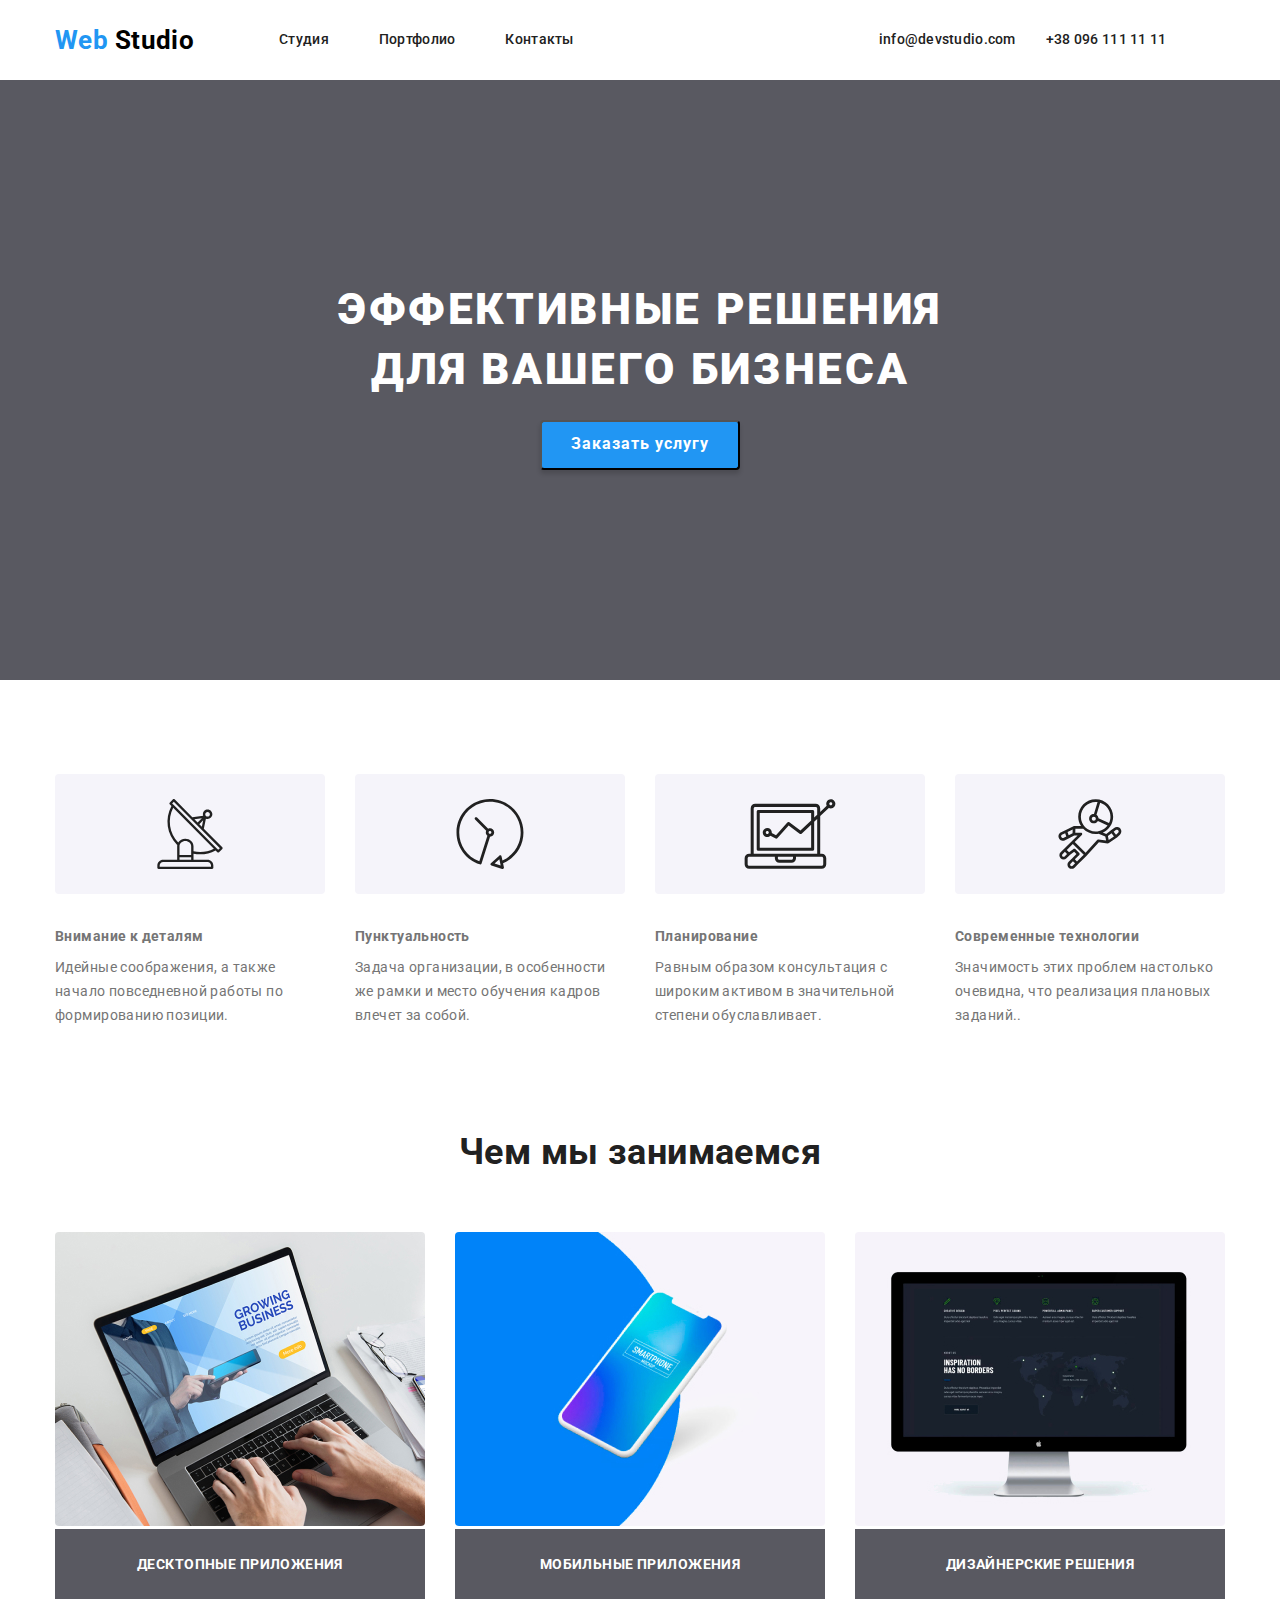
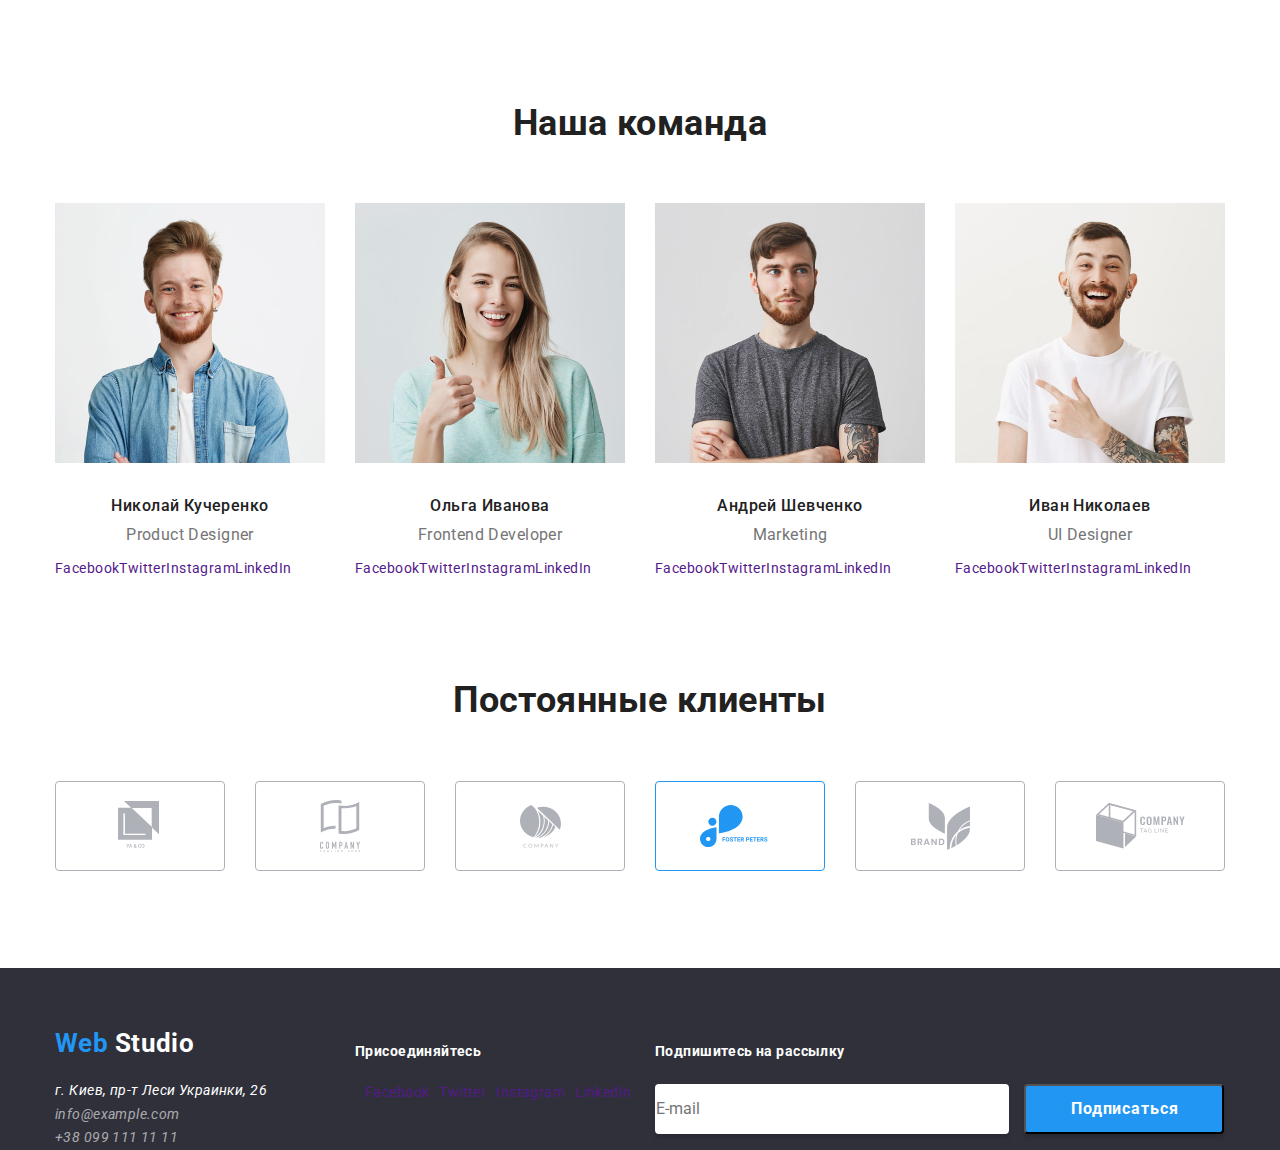
==== commit db9325c6: "Document checking completed. No errors or warnings to show." ====
--- a/index.html
+++ b/index.html
@@ -56,11 +56,12 @@
 			</div>
 		</div>
 
+
+
 	<main>
 		<!-- Приимущества -->
 		<div class="container">
 		<section class="about">
-
 				<h2 hidden> О компании </h2>
 				<ul class="about--list">
 					<li class="about--item">
@@ -84,9 +85,8 @@
 						<p class="about--text">Значимость этих проблем настолько очевидна, что реализация плановых заданий..</p>
 					</li>
 				</ul>
-			</div>
-
 		</section>
+		</div>
 		<!-- Разработки -->
 		<section class="work">
 			<div class="container">
@@ -119,7 +119,7 @@
 						<ul class="commad--soshial">
 							<li><a href="" aria-label="Ссылка на Facebook">Facebook</a></li>
 							<li><a href="" aria-label="Ссылка на Twitter">Twitter</a></li>
-							 <li><a href="" aria-label="Ссылка на Instagram">Instagram</a></li>
+							<li><a href="" aria-label="Ссылка на Instagram">Instagram</a></li>
 							<li><a href="" aria-label="Ссылка на LinkedIn">LinkedIn</a></li>
 						</ul>
 					</li>
@@ -179,9 +179,8 @@
 					<li class="customers--item"><a href="./index.html"><img src="./img/klient/Client6.svg" alt="ссылка на компанию" width="170"
 								height="90"></a></li>
 				</ul>
-			</div>
-
 		</section>
+	</div>
 	</main>
 	<!-- Координаты и обратная связь -->
 	<footer class="coordinates">
@@ -198,10 +197,10 @@
 			<li class="coordinates--item1">
 				<b class="coordinates--text">Присоединяйтесь</b>
 				<ul class="coordinates--list1">
-					<li class="coordinates--link"></li> <a href="#" aria-label="Ссылка на Facebook">Facebook</a></li>
-					<li class="coordinates--link"></li> <a href="#" aria-label="Ссылка на Twitter">Twitter</a></li>
-					<li class="coordinates--link"></li><a href="#" aria-label="Ссылка на Instagram">Instagram</a></li>
-					<li class="coordinates--link"></li> <a href="#" aria-label="Ссылка на LinkedIn">LinkedIn</a></li>
+					<li class="coordinates--link"><a href="" aria-label="Ссылка на Facebook">Facebook</a></li>
+					<li class="coordinates--link"><a href="" aria-label="Ссылка на Twitter">Twitter</a></li>
+					<li class="coordinates--link"><a href="" aria-label="Ссылка на Instagram">Instagram</a></li>
+					<li class="coordinates--link"><a href="" aria-label="Ссылка на LinkedIn">LinkedIn</a></li>
 				</ul>
 			</li>
 			<li class="coordinates--item2">
--- a/css/styles.css
+++ b/css/styles.css
@@ -332,12 +332,20 @@
   display: -webkit-box;
   display: -ms-flexbox;
   display: flex;
-  /*   margin-bottom: 4px; */
+  /* margin-bottom: 4px; */
   margin-left: 295px;
-  /*   background-color: red; */
+  /* background-color: red; */
 }
 
 .portfolio .btn--item {
+  margin-right: 8px;
+}
+
+.portfolio .btn--item:last-child {
+  margin-right: 0;
+}
+
+.portfolio .btn--text {
   display: inline-block;
   height: 38px;
   font-family: var(--main-font);
@@ -349,49 +357,63 @@
   border-radius: box;
   -webkit-box-shadow: 0px 2px 2px rgba(0, 0, 0, 0.12), 0px 1px 2px rgba(0, 0, 0, 0.08), 0px 3px 1px rgba(0, 0, 0, 0.1);
           box-shadow: 0px 2px 2px rgba(0, 0, 0, 0.12), 0px 1px 2px rgba(0, 0, 0, 0.08), 0px 3px 1px rgba(0, 0, 0, 0.1);
-  border-radius: 4px;
   border-radius: 4px;
   color: var(--btn--dark-color);
   background: #f5f4fa;
   padding-top: 6px;
   padding-bottom: 6px;
-  padding-left: 20px;
-  padding-right: 20px;
-  margin-right: 8px;
-}
-
-.portfolio .btn--item:first-child(-n + 5) {
-  margin-right: 0;
-}
-
-/* .prtfolio.btn--text{
-  color: var(--btn--dark-color);
-  background: #F5F4FA;
-} */
-/* .portfolio .button:hover,
-.portfolio .button:focus{
+  padding-left: 14px;
+  padding-right: 14px;
+  /*  margin-right: 8px; */
+}
+
+.portfolio .btn--text:hover,
+.portfolio .btn--text:focus {
   color: var(--btn--light-color);
   background-color: var(--btn--accent-color);
-} */
-/* .portfolio .btn--list {
-  font-family: var(--main-font);
-  font-weight: 500;
-  font-size: 16px;
-  line-height: 1.62px;
-  letter-spacing: 0.03em;
-
-  color: var(--btn--dark-color);
-  background: #f5f4fa;
-
-  border-radius: 4px;
-} */
-.portfolio .btn--item:hover,
-.portfolio .btn--item:focus {
-  color: var(--btn--light-color);
-  background-color: var(--btn--accent-color);
 }
 
 /* Портфолио -Каталог Работ */
+.container .portfolio {
+  margin-top: 93px;
+}
+
+.work--catalog-list {
+  display: -webkit-box;
+  display: -ms-flexbox;
+  display: flex;
+  -ms-flex-wrap: wrap;
+  flex-wrap: wrap;
+}
+
+.work--catalog-item {
+  display: block;
+  width: 370px;
+  height: 404px;
+  margin-right: 30px;
+  margin-top: 30px;
+}
+
+.work--catalog-item:nth-child(3n + 3) {
+  margin-right: 0;
+}
+
+.work--catalog-title {
+  font-weight: 700;
+  font-size: 18px;
+  line-height: 2;
+  letter-spacing: 0.06em;
+  padding-top: 20px;
+  color: var(--title--dark-color);
+}
+
+.work--catalog-text {
+  font-size: 16px;
+  line-height: 1.88px;
+  padding-top: 4px;
+  color: var(--text--dark-color);
+}
+
 .container .portfolio {
   margin-top: 93px;
 }
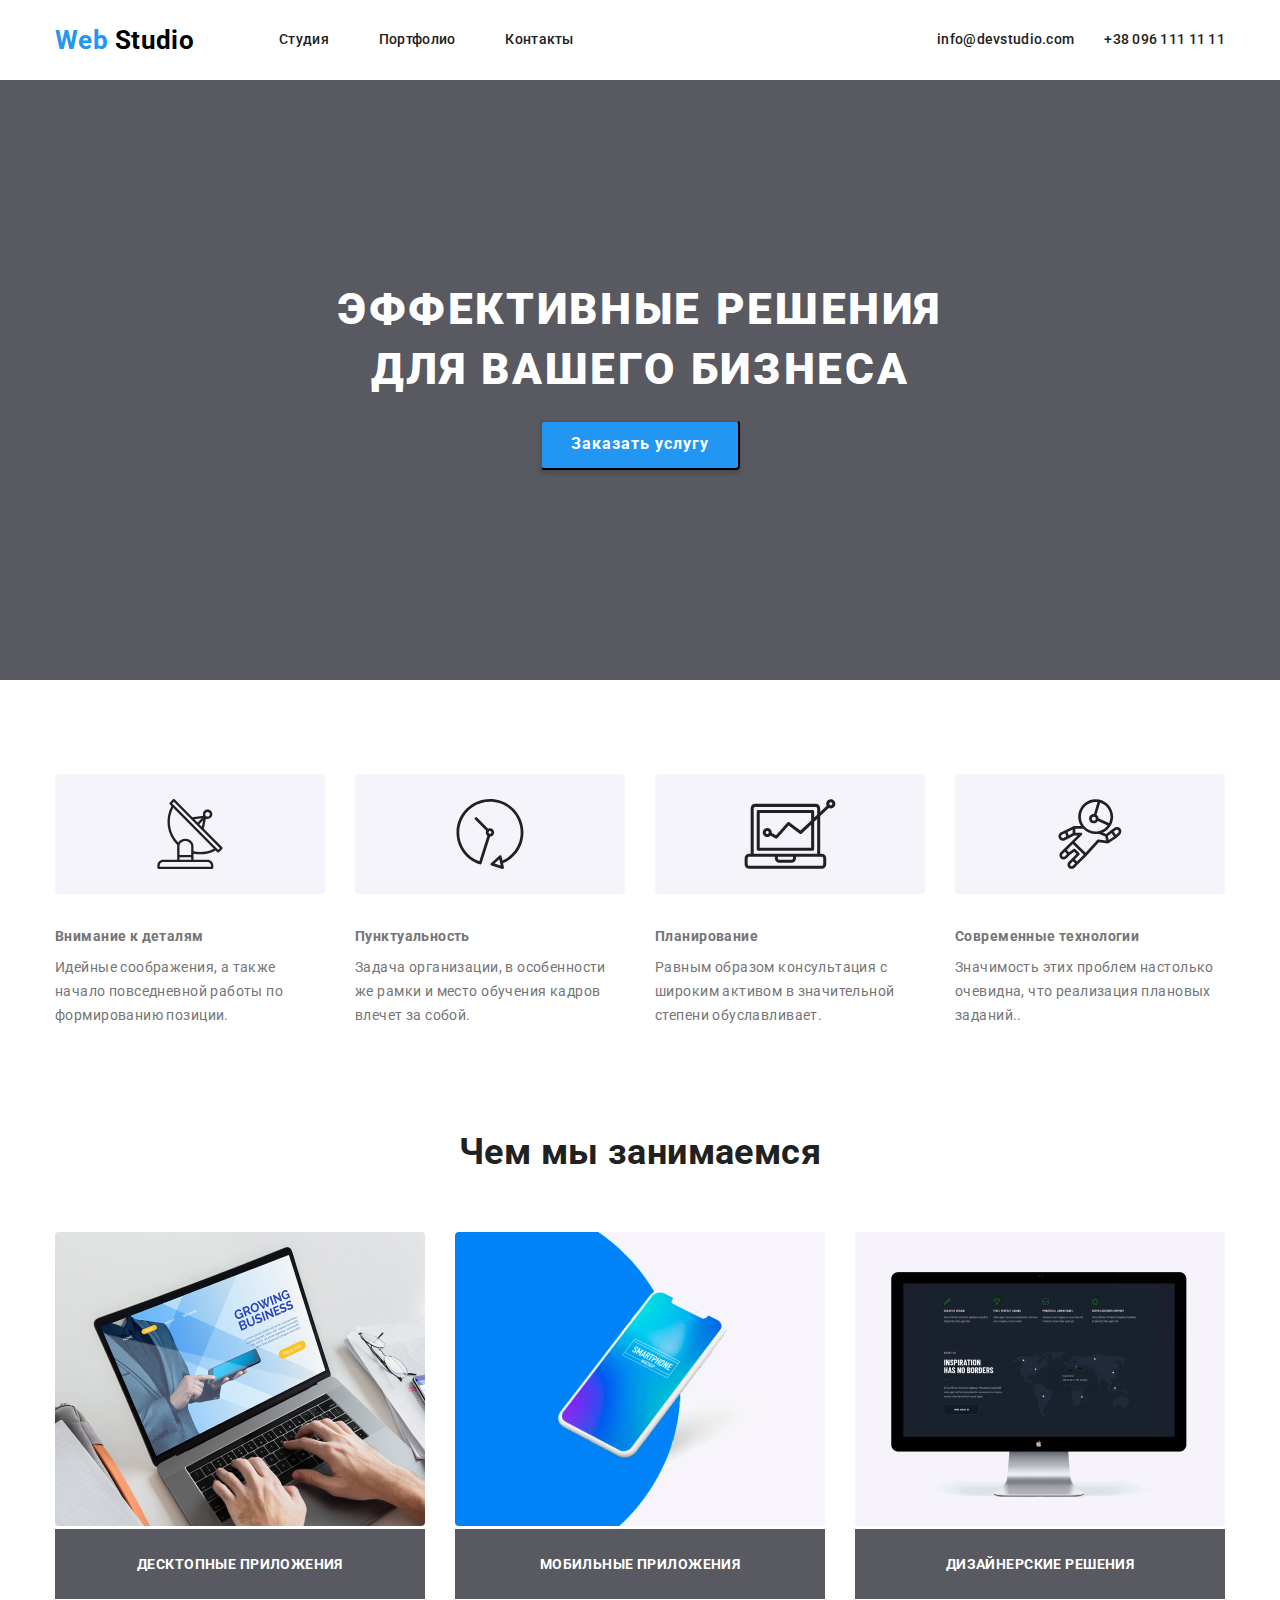
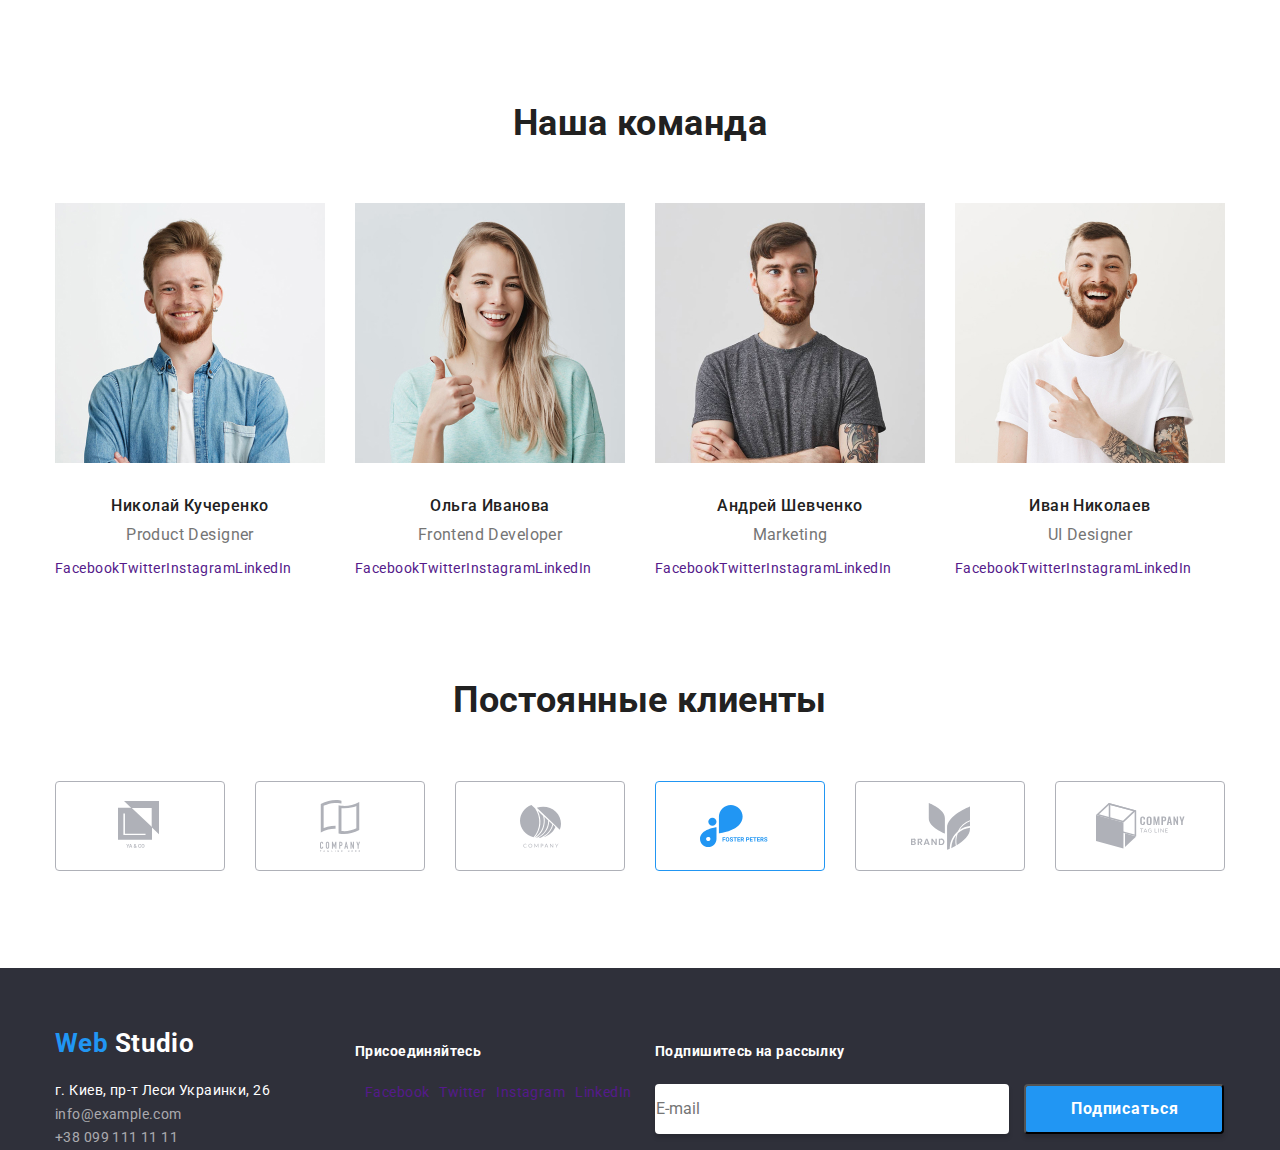
==== commit 5b5d3d9a: "исправление ошибок после проверки" ====
--- a/index.html
+++ b/index.html
@@ -34,7 +34,7 @@
 					<a class="nav--link" href=./index.html>Контакты</a>
 				</li>
 			</ul>
-			<div class="contact">
+			<!-- <div class="contact"> -->
 				<ul class="nav--list1">
 					<li  class="nav--item1">
 						<a class="nav--link1" href="mailto:info@devstudio.com">info@devstudio.com</a>
@@ -43,7 +43,7 @@
 						<a class="nav--link1" href="tel:+380961111111">+38 096 111 11 11</a>
 					</li>
 				</ul>
-			</div>
+			<!-- </div> -->
 			</nav>
 		</div>
 	</header>
--- a/css/styles.css
+++ b/css/styles.css
@@ -93,7 +93,8 @@
   display: -webkit-box;
   display: -ms-flexbox;
   display: flex;
-  margin-left: 305px;
+  /*   margin-left: 305px; */
+  margin-left: auto;
 }
 
 .nav--list1 .nav--item1 + .nav--item1 {
@@ -485,6 +486,7 @@
   margin: 0;
   padding: 0;
   padding-top: 20px;
+  font-style: normal;
   color: rgba(255, 255, 255, 0.6);
 }
 
